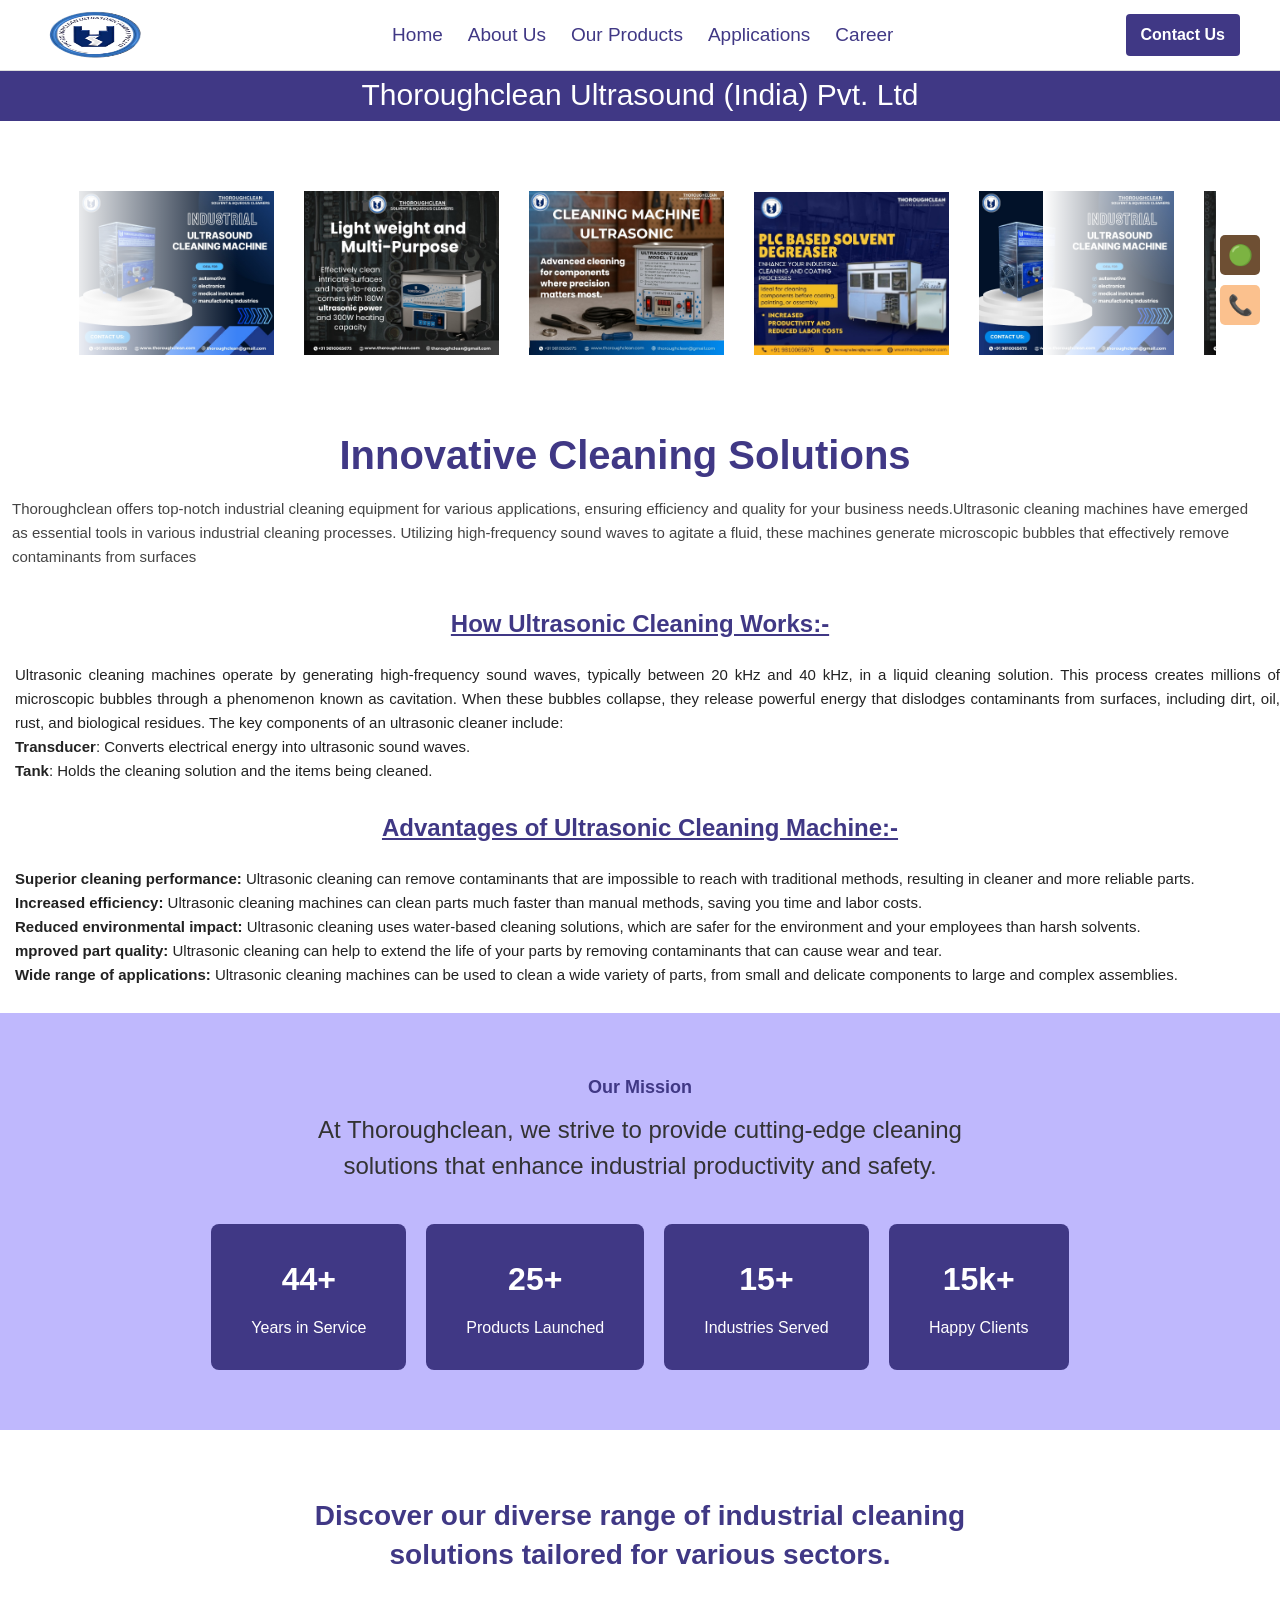
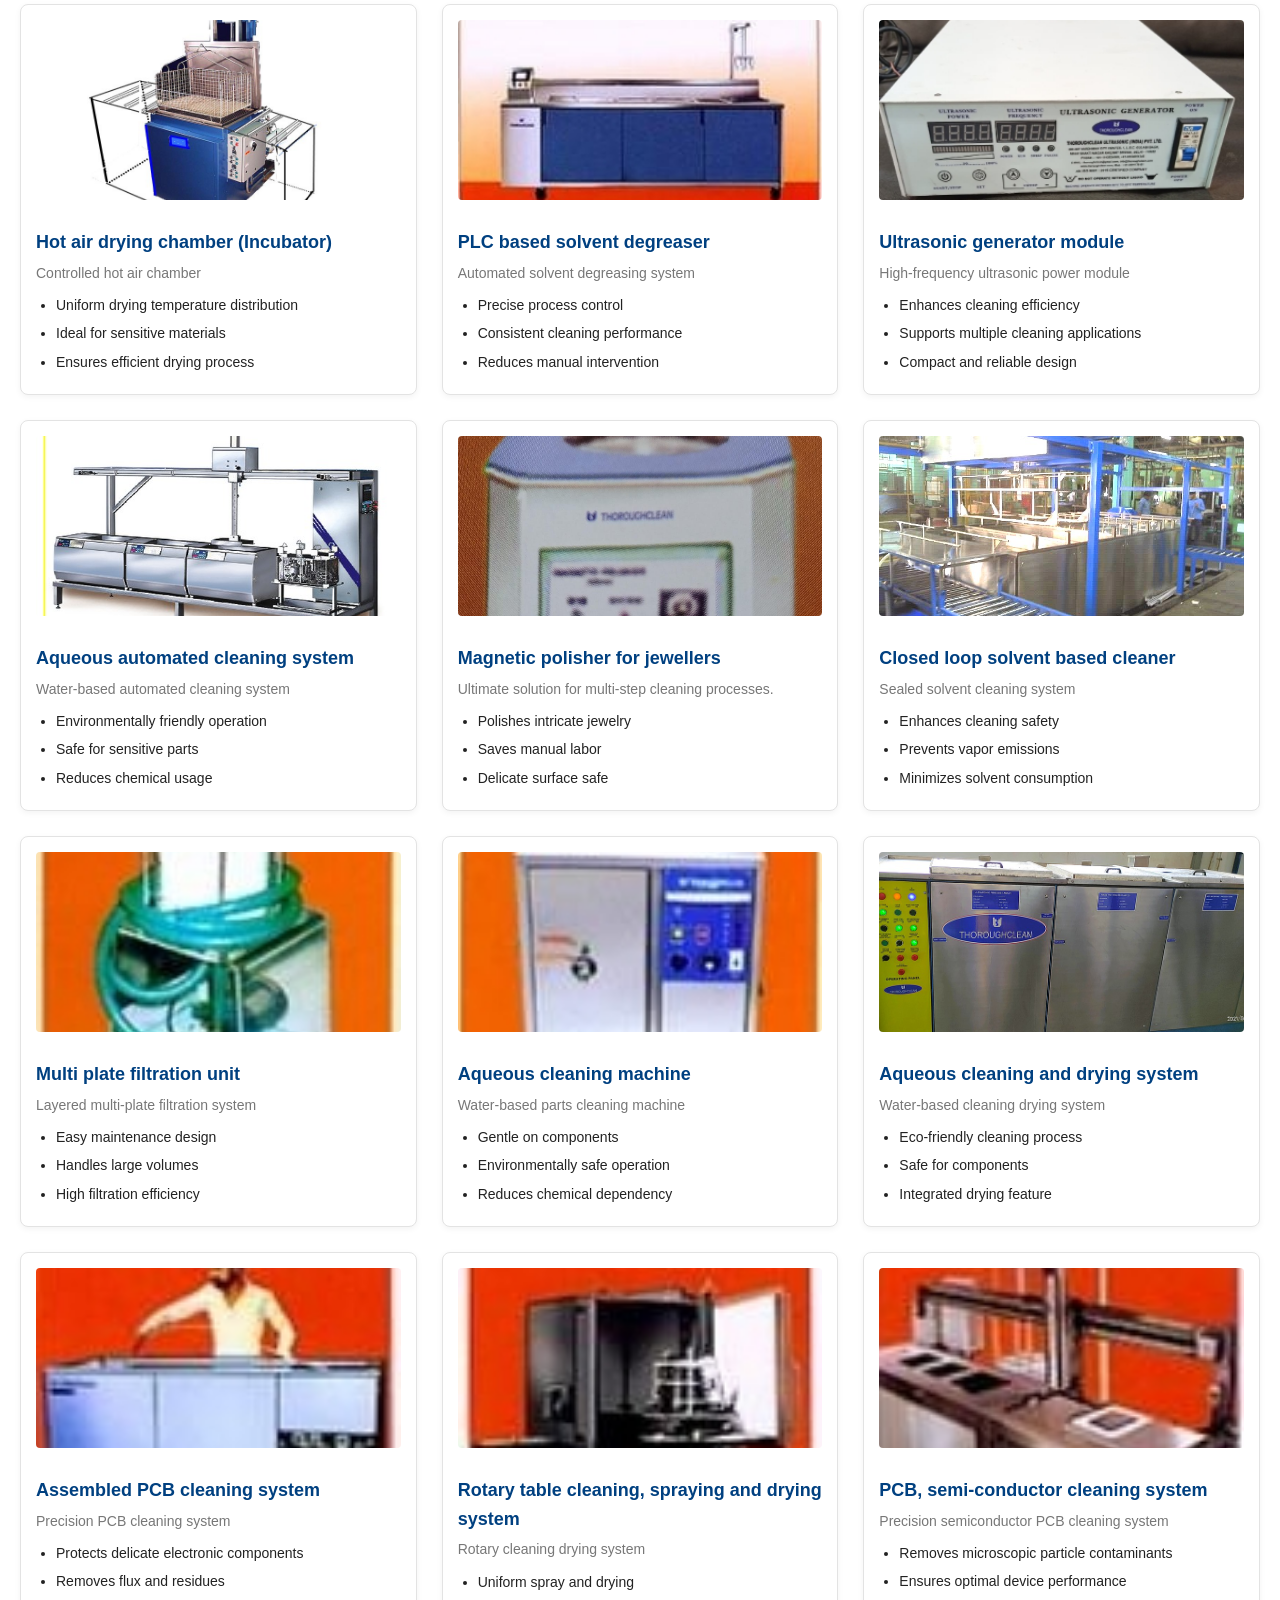
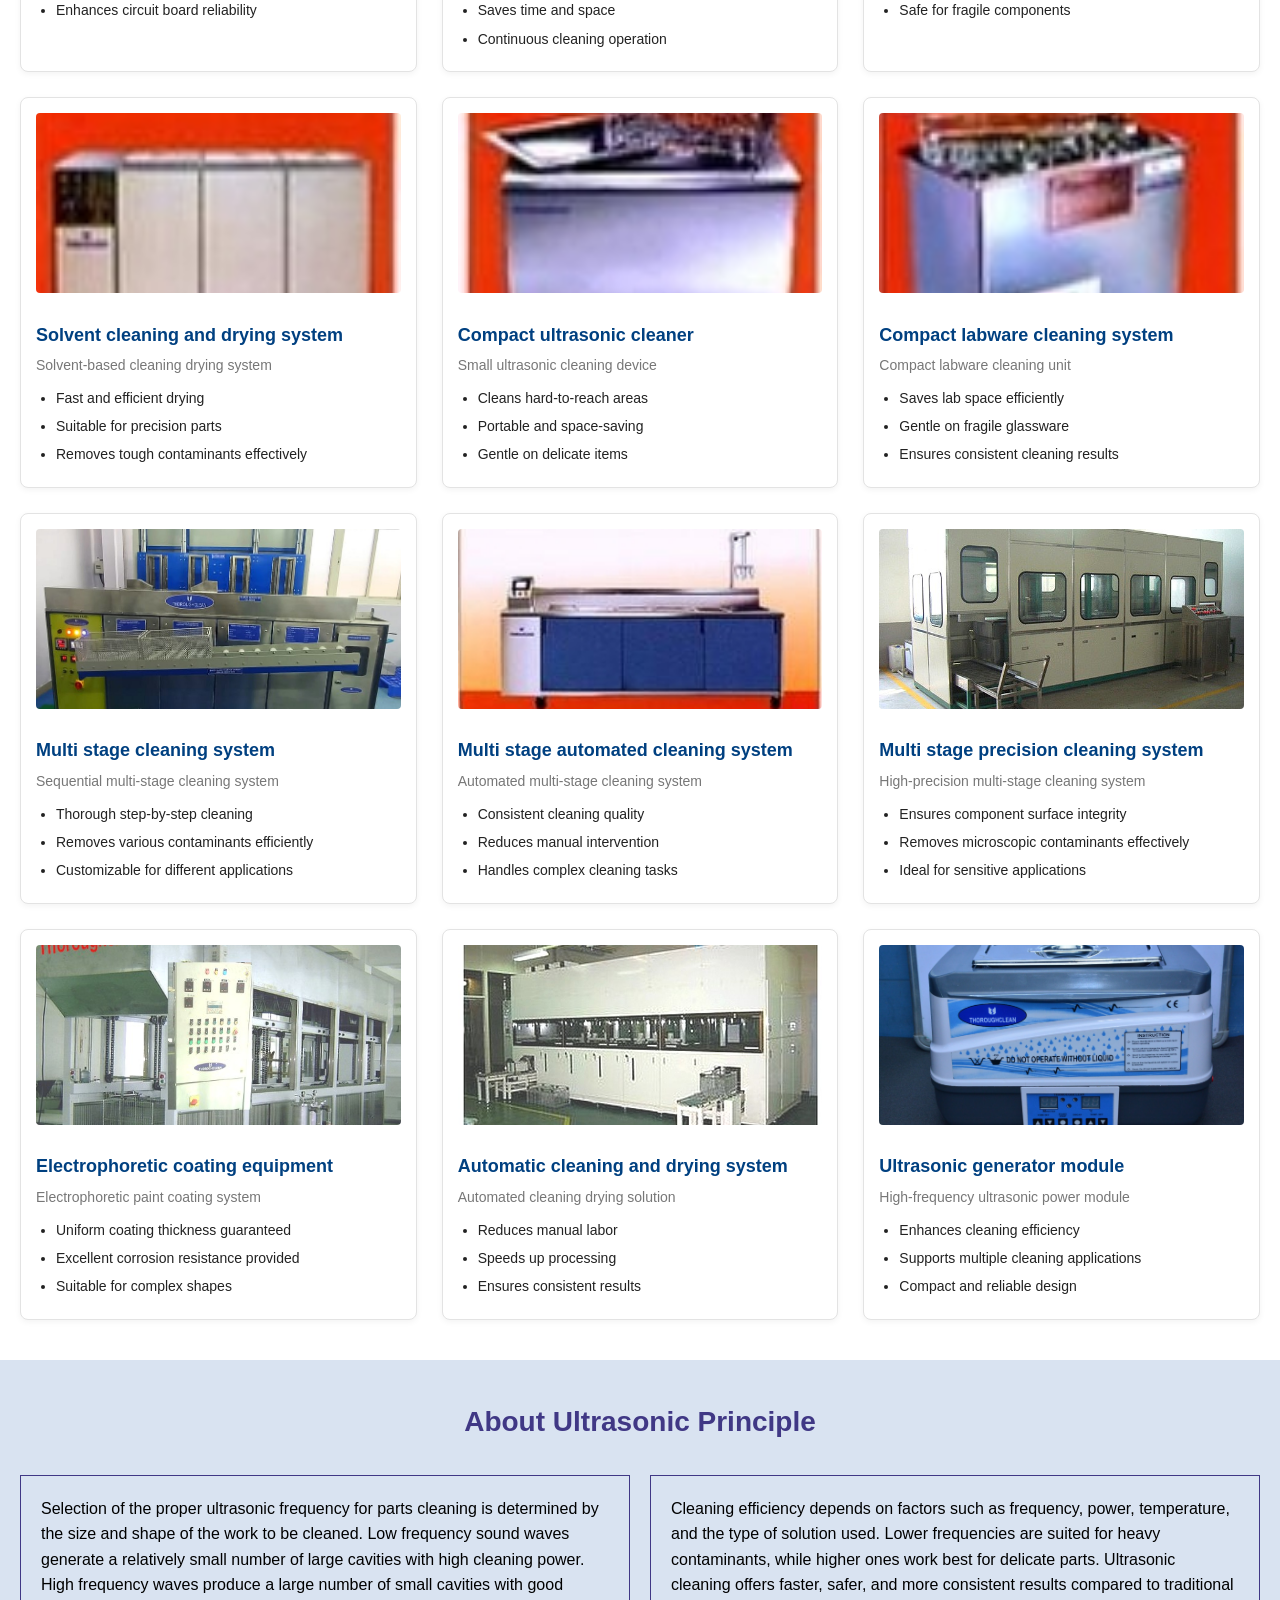
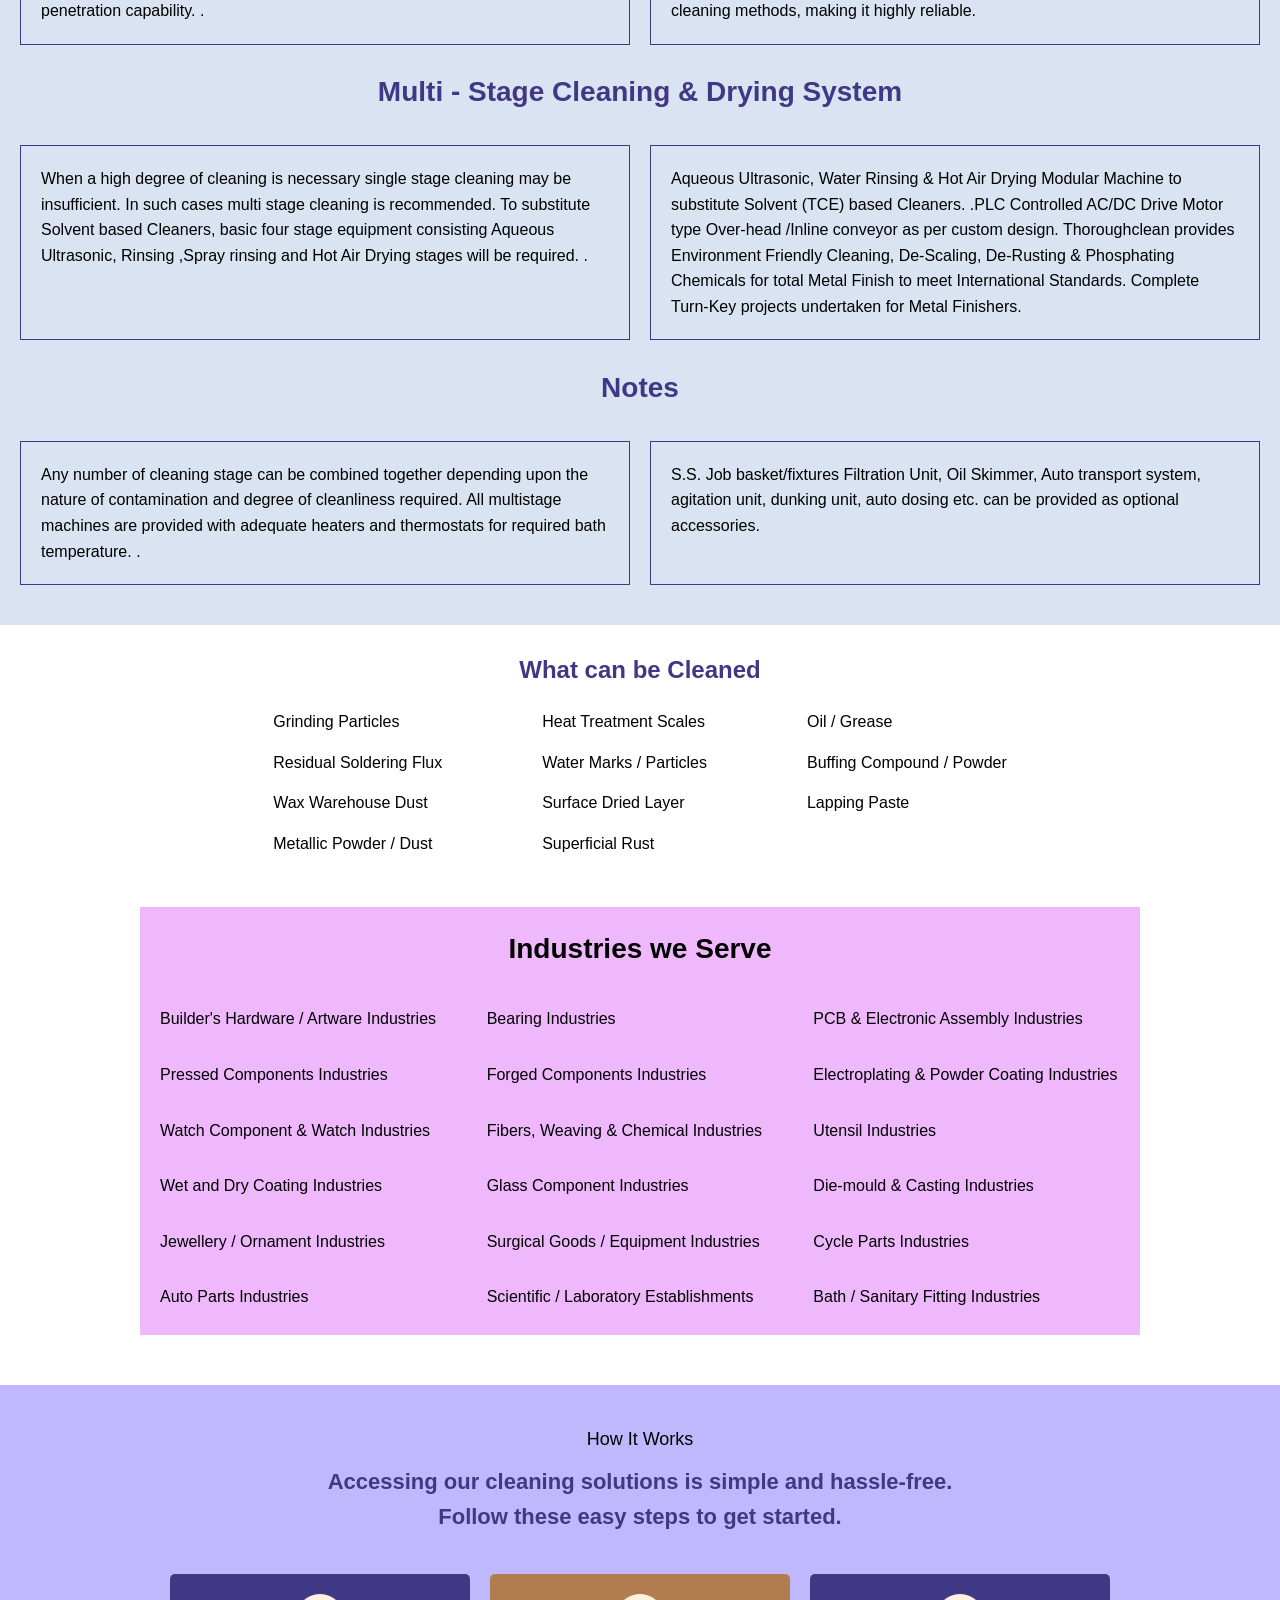
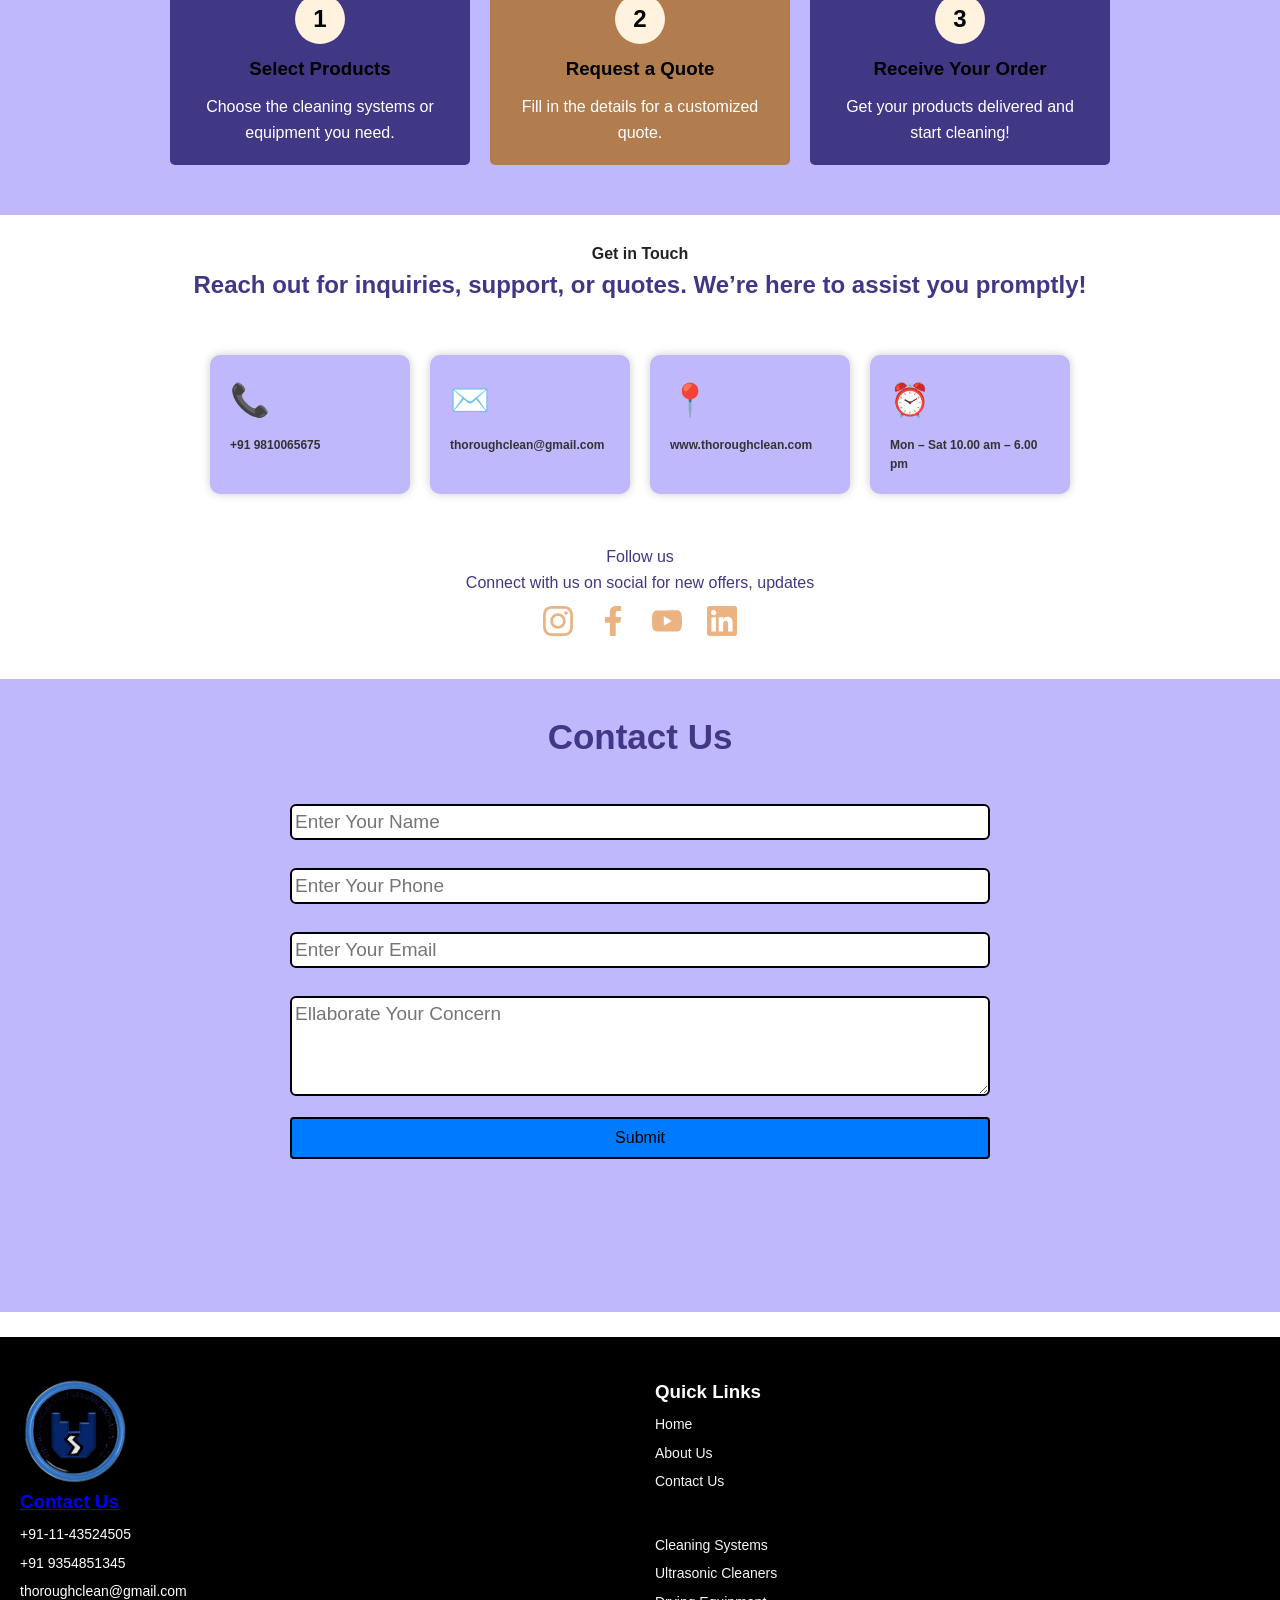
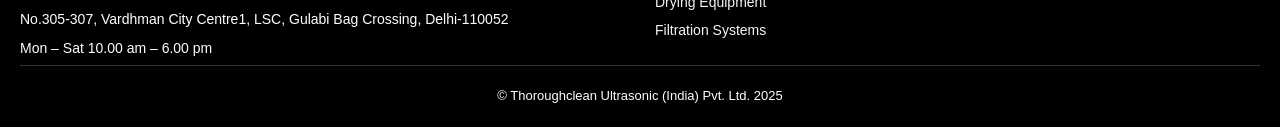
==== index.html @ 270944e0 "Add files via upload added new file" ====
<!DOCTYPE html>
<html lang="en">
<head>
  <meta charset="UTF-8">
  <meta name="viewport" content="width=device-width, initial-scale=1.0">
  <title>Thoroughclean Solutions</title>
  <link rel="stylesheet" href="style.css">

</head>
<body>


  <!-- Main Navigation -->
  <nav class="navbar">
    <div class="logo">
      <img src="iii.png"  alt="thoroughclean Logo"> <!-- Replace with actual logo path -->
   
    </div>
    
    
    
    <ul class="nav-links">
      <li><a href="#"><a href="home.html">Home</a></a></li>
      <li><a href="#"><a href="about.html">About Us</a></a></li>
      <li><a href="#"><a href="product.html">Our Products</a></a></li>
      
      <li><a href="#"><a href="application.html">Applications</a></a></li>
      <li><a href="#"><a href="Careerr.html">Career</a></a></li>
     
    </ul>

    <a href="contact.html" class="contact-btn">Contact Us</a>
    <div class="menu-toggle" id="menu-toggle">&#9776;</div>
  </nav>


   <div class="firstHalf">
            <p class="text-big"><font-color="white">Thoroughclean Ultrasound (India) Pvt. Ltd</font-color></p>
            </div>
            <br>
            <br>
  <section class="hero">
    
    <div class="slider">
      <div class="slide-track">
        <div class="slide">
          <img src="post.jpeg">
        </div>
        <div class="slide">
          <img src="po.jpeg">
        </div>
        <div class="slide">
          <img src="poi.jpeg">
        </div>
        <div class="slide">
          <img src="sa.jpeg">
        </div>
       
         <div class="slide">
          <img src="post.jpeg">
        </div>
        <div class="slide">
          <img src="po.jpeg">
        </div>
        <div class="slide">
          <img src="poi.jpeg">
        </div>
        <div class="slide">
          <img src="sa.jpeg">
        </div>
         <div class="slide">
          <img src="post.jpeg">
        </div>
        <div class="slide">
          <img src="po.jpeg">
        </div>
        <div class="slide">
          <img src="poi.jpeg">
        </div>
        <div class="slide">
          <img src="sa.jpeg">
        </div>
         <div class="slide">
          <img src="post.jpeg">
        </div>
        <div class="slide">
          <img src="po.jpeg">
        </div>
        <div class="slide">
          <img src="poi.jpeg">
        </div>
        <div class="slide">
          <img src="sa.jpeg">
        </div>
        <div class="slide">
          <img src="post.jpeg">
        </div>
        <div class="slide">
          <img src="po.jpeg">
        </div>
        <div class="slide">
          <img src="poi.jpeg">
        </div>
        <div class="slide">
          <img src="sa.jpeg">
        </div>
      </div>
       <div class="slide">
          <img src="post.jpeg">
        </div>
        <div class="slide">
          <img src="po.jpeg">
        </div>
        <div class="slide">
          <img src="poi.jpeg">
        </div>
        <div class="slide">
          <img src="sa.jpeg">
        </div>

      
    </div>  
  
  
   
  </section>
  
 <div class="hero-text">
      <h1>Innovative Cleaning Solutions</h1>
      <p>
        Thoroughclean offers top-notch industrial cleaning equipment for various
        applications, ensuring efficiency and quality for your business needs.Ultrasonic cleaning machines have emerged as essential tools in various industrial cleaning processes. Utilizing high-frequency sound waves to agitate a fluid, these machines generate microscopic bubbles that effectively remove contaminants from surfaces
      </p>
    </div>
    
  <section class="background firstSection">
        <div class="box-main">
           
             
             <div class ="thirdHalf">
              <br>
                <h2 class="as"><U>How Ultrasonic Cleaning Works:-</U></h2>
                
                <p>Ultrasonic cleaning machines operate by generating high-frequency sound waves, typically between 20 kHz and 40 kHz, in a liquid cleaning solution. This process creates millions of microscopic bubbles through a phenomenon known as cavitation. When these bubbles collapse, they release powerful energy that dislodges contaminants from surfaces, including dirt, oil, rust, and biological residues. The key components of an ultrasonic cleaner include:
                    <br>
                <B>Transducer</B>: Converts electrical energy into ultrasonic sound waves.
                <br>
                <B>Tank</B>: Holds the cleaning solution and the items being cleaned.</p>
                <br>
                <h2 class="as"><U>Advantages of Ultrasonic Cleaning Machine:-</U></h2>
                
                <p><B>Superior cleaning performance:</B> Ultrasonic cleaning can remove contaminants that are impossible to reach with traditional methods, resulting in cleaner and more reliable parts.
                   <br>
<B>Increased efficiency:</B> Ultrasonic cleaning machines can clean parts much faster than manual methods, saving you time and labor costs.
<br>
<B>Reduced environmental impact:</B> Ultrasonic cleaning uses water-based cleaning solutions, which are safer for the environment and your employees than harsh solvents.
<br>
<B>mproved part quality:</B> Ultrasonic cleaning can help to extend the life of your parts by removing contaminants that can cause wear and tear.
<br>
<B>Wide range of applications:</B> Ultrasonic cleaning machines can be used to clean a wide variety of parts, from small and delicate components to large and complex assemblies.</p>
<br>
             </div>
        </div>
        
        <section class="mission-section">
        <h3 class="mission-title">Our Mission</h3>
        <p class="mission-text">
            At Thoroughclean, we strive to provide cutting-edge cleaning solutions that enhance industrial productivity and safety.
        </p>
        <div class="stats-container">
            <div class="stat-box">
                <h2 class="ad">44+</h2>
                <p>Years in Service</p>
            </div>
            <div class="stat-box">
                <h2 class="ad">25+</h2>
                <p>Products Launched</p>
            </div>
            <div class="stat-box">
                <h2 class="ad">15+</h2>
                <p>Industries Served</p>
            </div>
            <div class="stat-box">
                <h2 class="ad">15k+</h2>
                <p>Happy Clients</p>
            </div>
        </div>
    </section>
    <br>
        <section class="offerings">
    
    <h2>Discover our diverse range of industrial cleaning<br>solutions tailored for various sectors.</h2>

    <div class="grid">
      <!-- Each card -->
      <div class="card">
        <img src="mn.jpeg" alt="Hot air drying chamber">
        <h3>Hot air drying chamber (Incubator)</h3>
        <p>Controlled hot air chamber</p>
        <ul>
          <li>Uniform drying temperature distribution</li>
          <li>Ideal for sensitive materials</li>
          <li>Ensures efficient drying process</li>
        </ul>
      </div>

      <!-- Repeat for each card (You can duplicate this card structure and just change content) -->

      <div class="card">
        <img src="plcc.jpeg" alt="PLC based solvent degreaser">
        <h3>PLC based solvent degreaser</h3>
        <p>Automated solvent degreasing system</p>
        <ul>
          <li>Precise process control</li>
          <li>Consistent cleaning performance</li>
          <li>Reduces manual intervention</li>
        </ul>
      </div>
      <div class="card">
        <img src="genn.jpeg" alt="Hot air drying chamber">
        <h3>Ultrasonic generator module</h3>
        <p>High-frequency ultrasonic power module</p>
        <ul>
          <li>Enhances cleaning efficiency</li>
          <li>Supports multiple cleaning applications</li>
          <li>Compact and reliable design</li>
        </ul>
      </div>
      <div class="card">
        <img src="s.jpeg" alt="Hot air drying chamber">
        <h3>Aqueous automated cleaning system</h3>
        <p>Water-based automated cleaning system</p>
        <ul>
          <li>Environmentally friendly operation</li>
          <li>Safe for sensitive parts</li>
          <li>Reduces chemical usage</li>
        </ul>
      </div>
      <div class="card">
        <img src="jew.jpeg" alt="Hot air drying chamber">
        <h3>Magnetic polisher for jewellers</h3>
        <p>Ultimate solution for multi-step cleaning processes.</p>
        <ul>
          <li>Polishes intricate jewelry</li>
          <li>Saves manual labor</li>
          <li>Delicate surface safe</li>
        </ul>
      </div>
      
      <div class="card">
        <img src="e.jpeg" alt="Hot air drying chamber">
        <h3>Closed loop solvent based cleaner</h3>
        <p>Sealed solvent cleaning system</p>
        <ul>
          <li>Enhances cleaning safety</li>
          <li>Prevents vapor emissions</li>
          <li>Minimizes solvent consumption</li>
        </ul>
      </div>
      <div class="card">
        <img src="multi.jpeg" alt="Hot air drying chamber">
        <h3>Multi plate filtration unit</h3>
        <p>Layered multi-plate filtration system</p>
        <ul>
          <li>Easy maintenance design</li>
          <li>Handles large volumes</li>
          <li>High filtration efficiency</li>
        </ul>
      </div>
      <div class="card">
        <img src="aqeous.jpeg" alt="Hot air drying chamber">
        <h3>Aqueous cleaning machine</h3>
        <p>Water-based parts cleaning machine</p>
        <ul>
          <li>Gentle on components</li>
          <li>Environmentally safe operation</li>
          <li>Reduces chemical dependency</li>
        </ul>
      </div>
      <div class="card">
        <img src="x.jpeg" alt="Hot air drying chamber">
        <h3>Aqueous cleaning and drying system</h3>
        <p>Water-based cleaning drying system</p>
        <ul>
          <li>Eco-friendly cleaning process</li>
          <li>Safe for components</li>
          <li>Integrated drying feature</li>
        </ul>
      </div>
      <div class="card">
        <img src="asse.jpeg" alt="Hot air drying chamber">
        <h3>Assembled PCB cleaning system</h3>
        <p>Precision PCB cleaning system</p>
        <ul>
          <li>Protects delicate electronic components</li>
          <li>Removes flux and residues</li>
          <li>Enhances circuit board reliability</li>
        </ul>
      </div>
      <div class="card">
        <img src="rotary.jpeg" alt="Hot air drying chamber">
        <h3>Rotary table cleaning, spraying and drying system</h3>
        <p>Rotary cleaning drying system</p>
        <ul>
          <li>Uniform spray and drying</li>
          <li>Saves time and space</li>
          <li>Continuous cleaning operation</li>
        </ul>
      </div>
      <div class="card">
        <img src="pcbb.jpeg" alt="Hot air drying chamber">
        <h3>PCB, semi-conductor cleaning system</h3>
        <p>Precision semiconductor PCB cleaning system</p>
        <ul>
          <li>Removes microscopic particle contaminants</li>
          <li>Ensures optimal device performance</li>
          <li>Safe for fragile components</li>
        </ul>
      </div>
      <div class="card">
        <img src="solvent.jpeg" alt="Hot air drying chamber">
        <h3>Solvent cleaning and drying system</h3>
        <p>Solvent-based cleaning drying system</p>
        <ul>
          <li>Fast and efficient drying</li>
          <li>Suitable for precision parts</li>
          <li>Removes tough contaminants effectively</li>
        </ul>
      </div>
       <div class="card">
        <img src="com.jpeg" alt="Hot air drying chamber">
        <h3>Compact ultrasonic cleaner</h3>
        <p>Small ultrasonic cleaning device</p>
        <ul>
          <li>Cleans hard-to-reach areas</li>
          <li>Portable and space-saving</li>
          <li>Gentle on delicate items</li>
        </ul>
      </div>
      <div class="card">
        <img src="lab.jpeg" alt="Hot air drying chamber">
        <h3>Compact labware cleaning system</h3>
        <p>Compact labware cleaning unit</p>
        <ul>
          <li>Saves lab space efficiently</li>
          <li>Gentle on fragile glassware</li>
          <li>Ensures consistent cleaning results</li>
        </ul>
      </div>
      <div class="card">
        <img src="mk.jpeg" alt="Hot air drying chamber">
        <h3>Multi stage cleaning system</h3>
        <p>Sequential multi-stage cleaning system</p>
        <ul>
          <li>Thorough step-by-step cleaning</li>
          <li>Removes various contaminants efficiently</li>
          <li>Customizable for different applications</li>
        </ul>
      </div>
      <div class="card">
        <img src="plcc.jpeg" alt="Hot air drying chamber">
        <h3>Multi stage automated cleaning system</h3>
        <p>Automated multi-stage cleaning system</p>
        <ul>
          <li>Consistent cleaning quality</li>
          <li>Reduces manual intervention</li>
          <li>Handles complex cleaning tasks</li>
        </ul>
      </div>
      <div class="card">
        <img src="1.jpeg" alt="Hot air drying chamber">
        <h3>Multi stage precision cleaning system</h3>
        <p>High-precision multi-stage cleaning system</p>
        <ul>
          <li>Ensures component surface integrity</li>
          <li>Removes microscopic contaminants effectively</li>
          <li>Ideal for sensitive applications</li>
        </ul>
      </div>
      <div class="card">
        <img src="2.jpeg" alt="Hot air drying chamber">
        <h3>Electrophoretic coating equipment</h3>
        <p>Electrophoretic paint coating system</p>
        <ul>
          <li>Uniform coating thickness guaranteed</li>
          <li>Excellent corrosion resistance provided</li>
          <li>Suitable for complex shapes</li>
        </ul>
      </div>
      <div class="card">
        <img src="3.jpeg" alt="Hot air drying chamber">
        <h3>Automatic cleaning and drying system</h3>
        <p>Automated cleaning drying solution</p>
        <ul>
          <li>Reduces manual labor</li>
          <li>Speeds up processing</li>
          <li>Ensures consistent results</li>
        </ul>
      </div>
      <div class="card">
        <img src="ert.jpeg" alt="Hot air drying chamber">
        <h3>Ultrasonic generator module</h3>
        <p>High-frequency ultrasonic power module</p>
        <ul>
          <li>Enhances cleaning efficiency</li>
          <li>Supports multiple cleaning applications</li>
          <li>Compact and reliable design</li>
        </ul>
      </div>

      <!-- Continue adding cards here for each item as shown in your image -->
      <!-- You can also use loops with frameworks like React, Vue, or use templating in Django or PHP -->

    </div>
  </section>
  
   <section class="content">
    <h1>About Ultrasonic Principle</h1>
    <div class="content-boxes">
      <div class="box">
        <p>Selection of the proper ultrasonic frequency for parts cleaning is determined by the size and shape of the work to be cleaned. Low frequency sound waves generate a relatively small number of large cavities with high cleaning power. High frequency waves produce a large number of small cavities with good penetration capability.
 
.</p>
      </div>
      <div class="box">
        <p>Cleaning efficiency depends on factors such as frequency, power, temperature, and the type of solution used. Lower frequencies are suited for heavy contaminants, while higher ones work best for delicate parts. Ultrasonic cleaning offers faster, safer, and more consistent results compared to traditional cleaning methods, making it highly reliable.</p>
      </div>
    </div>
    <br>
    
    <h1>Multi - Stage Cleaning & Drying System</h1>
    <div class="content-boxes">
      <div class="box">
        <p>When a high degree of cleaning is necessary single stage cleaning may be insufficient. In such cases multi stage cleaning is recommended. To substitute Solvent based Cleaners, basic four stage equipment consisting Aqueous Ultrasonic, Rinsing ,Spray rinsing and Hot Air Drying stages will be required.
.</p>
      </div>
      <div class="box">
        <p>Aqueous Ultrasonic, Water Rinsing & Hot Air Drying Modular Machine to substitute Solvent (TCE) based Cleaners. .PLC Controlled AC/DC Drive Motor type Over-head /Inline conveyor as per custom design. Thoroughclean provides Environment Friendly Cleaning, De-Scaling, De-Rusting & Phosphating Chemicals for total Metal Finish to meet International Standards. Complete Turn-Key projects undertaken for Metal Finishers.

</p>
      </div>
    </div>
    <br>
    
    <h1>Notes</h1>
    <div class="content-boxes">
      <div class="box">
        <p>Any number of cleaning stage can be combined together depending upon the nature of contamination and degree of cleanliness required. All multistage machines are provided with adequate heaters and thermostats for required bath temperature. 
.</p>
      </div>
      <div class="box">
        <p>S.S. Job basket/fixtures Filtration Unit, Oil Skimmer, Auto transport system, agitation unit, dunking unit, auto dosing etc. can be provided as optional accessories.
 


</p>
      </div>
    </div>
  </section>
  


 

 <div class="floating-buttons">
    <button class="whatsapp" onclick="openWhatsApp()">🟢</button>
    <button class="call" onclick="makeCall()">📞</button>
  </div>

  <br>  
  <h2>What can be Cleaned</h2>

  <div class="container">
    <div class="column">
      <span>Grinding Particles</span>
      <span>Residual Soldering Flux</span>
      <span>Wax Warehouse Dust</span>
      <span>Metallic Powder / Dust</span>
    </div>
    <div class="column">
      <span>Heat Treatment Scales</span>
      <span>Water Marks / Particles</span>
      <span>Surface Dried Layer</span>
      <span>Superficial Rust</span>
    </div>
    <div class="column">
      <span>Oil / Grease</span>
      <span>Buffing Compound / Powder</span>
      <span>Lapping Paste</span>
    </div>
  </div>
  
  <section class="industries-section">
    <h2 class="oo">Industries we Serve</h2>
    <div class="industry-list">
      <p>Builder's Hardware / Artware Industries</p>
      <p>Bearing Industries</p>
      <p>PCB & Electronic Assembly Industries</p>
      <p>Pressed Components Industries</p>
      <p>Forged Components Industries</p>
      <p>Electroplating & Powder Coating Industries</p>
      <p>Watch Component & Watch Industries</p>
      <p>Fibers, Weaving & Chemical Industries</p>
      <p>Utensil Industries</p>
      <p>Wet and Dry Coating Industries</p>
      <p>Glass Component Industries</p>
      <p>Die-mould & Casting Industries</p>
      <p>Jewellery / Ornament Industries</p>
      <p>Surgical Goods / Equipment Industries</p>
      <p>Cycle Parts Industries</p>
      <p>Auto Parts Industries</p>
      <p>Scientific / Laboratory Establishments</p>
      <p>Bath / Sanitary Fitting Industries</p>
    </div>
  </section>
  
  <section class="how-it-works">
    <div class="how-it-works-header">
      <h4>How It Works</h4>
      <h2>Accessing our cleaning solutions is simple and hassle-free. Follow these easy steps to get started.</h2>
    </div>
    <div class="steps-container">
      <div class="step">
        <div class="step-number">1</div>
        <h3>Select Products</h3>
        <p>Choose the cleaning systems or equipment you need.</p>
      </div>
      <div class="step">
        <div class="step-number">2</div>
        <h3>Request a Quote</h3>
        <p>Fill in the details for a customized quote.</p>
      </div>
      <div class="step">
        <div class="step-number">3</div>
        <h3>Receive Your Order</h3>
        <p>Get your products delivered and start cleaning!</p>
      </div>
    </div>
  </section>
<br>
  
  <section class="contact-section">
    <h4><align="center">Get in Touch</align></h4>
    <h2>Reach out for inquiries, support, or quotes. We’re here to assist you promptly!</h2>

    <div class="contact-cards">
      <div class="contact-card">
        <span>📞</span>
        <p>+91 9810065675</p>
      </div>
      <div class="contact-card">
        <span>✉️</span>
        <p><font-size="5">thoroughclean@gmail.com</font-size></p>
      </div>
      <div class="contact-card">
        <span>📍</span>
        <p><font-size="5">www.thoroughclean.com</font-size></p>
      </div>
      <div class="contact-card">
        <span>⏰</span>
        <p>Mon – Sat 10.00 am – 6.00 pm</p>
      </div>
    </div>

    

    <div class="social">
      <p>Follow us</p>
      <p>Connect with us on social for new offers, updates</p>
      <div class="social-icons">
        <a href="#instagram"><img src="instagram.svg" alt="Instagram"></a>
        <a href="#facebook"><a href="https://www.facebook.com/share/16foyRDP97/?mibextid=wwXIfr"><img src="facebook.svg" alt="Facebook"></a></a>
        <a href="#youtube"><a href="https://www.youtube.com/@ThoroughcleanUltrasonic"><img src="youtube.svg" alt="YouTube"></a></a>
        <a href="#linkedin"><a href="https://www.linkedin.com/company/thoroughclean-ultrasonic-india-pvt-ltd/"><img src="linked.svg" alt="LinkedIn"></a></a>
      </div>
    </div>

  </section>
  <br>
  
  <section>
    <form action="https://formsubmit.co/thoroughclean@gmail.com" method="POST">
        <div class="contact">
            <h1 class="text-center">Contact Us</h1>
            <div class="form">
                <input class="form-input" type="text" name="Name" id="Name" placeholder="Enter Your Name">
                <input class="form-input" type="text" name="phone" id="phone" placeholder="Enter Your Phone">
                <input class="form-input" type="email" name="email" id="email" placeholder="Enter Your Email">
                
                    <textarea class="form-input" name="text" id="text" cols="30" rows="10" placeholder="Ellaborate Your Concern"></textarea>
                <button class="btn btn-dark">Submit</button>
            </div>
            
        </div>
        </form>
        </section>
        <br>
        <footer class="footer r">
  <div class="footer-container">
    <div class="footer-left">
      <img src="iii.png" alt="Thoroughclean Logo" class="logooo" />
      <div class="contact-info">
        <h3><a href ="contact.html">Contact Us</a></h3>
        <p><i class="fas fa-phone"></i> +91-11-43524505</p>
        <p><i class="fas fa-mobile-alt"></i> +91 9354851345</p>
        <p><i class="fas fa-envelope"></i> thoroughclean@gmail.com</p>
        <p><i class="fas fa-map-marker-alt"></i> No.305-307, Vardhman City Centre1, LSC, Gulabi Bag Crossing, Delhi-110052</p>
        <p><i class="fas fa-clock"></i> Mon – Sat 10.00 am – 6.00 pm</p>
      </div>
      
    </div>

    <div class="footer-right">
      <div class="quick-links">
        <h3>Quick Links</h3>
        <ul>
          <li><a href="#">Home</a></li>
          <li><a href="#"><a href="about.html">About Us</a></a></li>
          <li><a href="#"><a href="contact.html">Contact Us</a></a></li>
        </ul>
      </div>
      <div class="quick-links">
        <h4>&nbsp;</h4>
        <ul>
          <li><a href="#">Cleaning Systems</a></li>
          <li><a href="#">Ultrasonic Cleaners</a></li>
          <li><a href="#">Drying Equipment</a></li>
          <li><a href="#">Filtration Systems</a></li>
        </ul>
      </div>
    </div>
  </div>
  <div class="footer-bottom">
    <p>© Thoroughclean Ultrasonic (India) Pvt. Ltd. 2025</p>
  </div>
</footer>



  <script src="script.js"></script>
</body>
</html>
---- style.css ----
* {
  margin: 0;
  padding: 0;
  box-sizing: border-box;
  scroll-behavior: smooth;
}

body {
  font-family: 'Arial', sans-serif;
  line-height: 1.6;
}

.navbar {
  position: fixed;
  top: 0;
  width: 100%;
  background-color: white;
  color: #403885;
  display: flex;
  justify-content: space-between;
  align-items: center;
  padding: 15px 30px;
  z-index: 1000;
}
.logo{
    width: 150px;
}
.navbar .logo {
  display: flex;
  align-items: center;
}

.navbar .logo img {
  width: 100px;
  margin-right: 10px;
}

.navbar nav ul {
  display: flex;
  list-style: none;
  gap: 20px;
}

.navbar nav a {
  color: #403885;
  font: Bell MT;
  text-decoration: none;
  font-weight: 500;
}

.contact-btn {
  background-color: #f5af88;
  color: #000;
  padding: 10px 20px;
  border: none;
  border-radius: 20px;
  cursor: pointer;
  font-weight: bold;
  transition: background 0.3s;
}

.contact-btn:hover {
  background-color: #e08e64;
}

.hero {
  justify-content: space-between;
  align-items: center;
  margin-top: 1px;
  background-color: white;
}

.hero-text {
  flex: 1;
  padding-right: 30px;
  
}

.hero-text h1 {
  font-size: 40px;
  margin-bottom: 10px;
  text-align: center;
  color: #403885;
}

.hero-text p {
  font-size: 15px;
  margin-bottom: 10px;
  color: #444;
  margin-left: 12px;
}

.hero-image img {
  display:inline;
  padding: 1pxpx;
  width: 1340px;
  height: 400px;
  border-radius: 10px;
  transition: 0.3s;
  position: absolute;
  

}
.mission-section {
    text-align: center;
    padding: 60px 20px;
    background-color: #bfb8fd;
}

.mission-title {
    color: #403885 ;
    font-size: 18px;
    margin-bottom: 10px;
}

.mission-text {
    font-size: 24px;
    max-width: 700px;
    margin: 0 auto 40px auto;
    line-height: 1.5;
    color: #333;
}

.stats-container {
    display: flex;
    justify-content: center;
    flex-wrap: wrap;
    gap: 20px;
}

.stat-box {
    background-color: #403885;
    padding: 30px 40px;
    border-radius: 8px;
    min-width: 180px;
}

.stat-box h2 {
    color: white;
    font-size: 32px;
    margin-bottom: 10px;
}

.stat-box p {
    font-size: 16px;
    color: white;
}
.offerings {
  padding: 40px 20px;
  max-width: 1300px;
  margin: auto;
  background-color:  white;
}

.offerings h4 {
  color: #d38b00;
  font-size: 16px;
  margin-bottom: 10px;
}

.offerings h2 {
  font-size: 28px;
  margin-bottom: 30px;
  line-height: 1.4;
}

.grid {
  display: grid;
  grid-template-columns: repeat(auto-fill, minmax(300px, 1fr));
  gap: 25px;
}

.card {
  background-color: #fff;
  border: 1px solid #e3e3e3;
  border-radius: 8px;
  padding: 15px;
  box-shadow: 0 2px 6px rgba(0,0,0,0.05);
  transition: transform 0.2s;
}

.card:hover {
  transform: translateY(-5px);
}

.card img {
  width: 100%;
  height: 180px;
  object-fit: cover;
  border-radius: 4px;
  margin-bottom: 10px;
}

.card h3 {
  font-size: 18px;
  margin: 10px 0 5px;
  color: #004080;
}

.card p {
  font-size: 14px;
  color: #777;
  margin-bottom: 10px;
}

.card ul {
  padding-left: 20px;
  font-size: 14px;
}

.card ul li {
  margin-bottom: 6px;
  list-style: disc;
}
body {
  margin: 0;
  font-family: Arial, sans-serif;
  background-color: #fff;
  color: #222;
}

/* Navbar */
.navbar {
  display: flex;
  align-items: center;
  justify-content: space-between;
  background-color: white;
  color: 403885;
  padding: 10px 20px;
  position: sticky;
}

.logo {
  display: flex;
  align-items: center;
}

.logo img {
  height: 60px;
  width: 50px;
  margin-right: 10px;
}

.nav-links {
  list-style: none;
  display: flex;
  gap:20px;
}

.nav-links a {
  text-decoration: none;
  color: #403885;
  font-weight: 500;
  font: Bell MT;
  font-size: 19px;
}

.contact-btn {
  background-color: #403885;
  border: none;
  border-radius: 25px;
  padding: 10px 20px;
  cursor: pointer;
  color: white;
  font-weight: bold;
}

  


/* Content Section */
.content {
  padding: 40px 20px;
  background-color:#d9e3f1;
}

.content h1 {
  font-size: 28px;
  margin-bottom: 30px;
}

.content-boxes {
  display: flex;
  flex-wrap: wrap;
  gap: 20px;
}
.content h1{
  text-align: center;
  color:#403885 ;
}
.content p{
  color:black;
}

.box {

  padding: 20px;
  border: 1px solid #403885 ;
  flex: 1;
  min-width: 300px;
}

/* Floating Buttons */
.floating-buttons {
  position: fixed;
  right: 20px;
  bottom: 20px;
  display: flex;
  flex-direction: column;
  gap: 10px;
}

.floating-buttons a {
  background-color: #f5c49b;
  color: #222;
  padding: 10px 14px;
  border-radius: 10px;
  text-decoration: none;
  font-size: 20px;
}
h2 {
      text-align: center;
      margin-bottom: 10px;
      color: #403885;
    }

    .container {
      background-color: white;
      display: flex;
      justify-content: center;
      gap: 100px;
      flex-wrap: wrap;
    }

    .column {
      display: flex;
      color:black;
      flex-direction: column;
      gap: 15px;
    }

    .column span {
      font-size: 16px;
    }

    /* Floating buttons */
    .floating-buttons {
      position: fixed;
      right: 20px;
      top: 50%;
      transform: translateY(-50%);
      display: flex;
      flex-direction: column;
      gap: 10px;
      z-index: 100;
    }

    .floating-buttons button {
      width: 40px;
      height: 40px;
      border: none;
      border-radius: 5px;
      cursor: pointer;
      font-size: 20px;
      display: flex;
      align-items: center;
      justify-content: center;
    }

    .whatsapp {
      background-color: #6e4f33; /* brown tone */
      color: white;
    }

    .call {
      background-color: #fbc18e; /* peach tone */
      color: black;
    }
    .industries-section {
      max-width: 1000px;
      margin: 50px auto;
      padding: 20px;
      text-align: center;
      background-color: #efb8fd;
    }
    .oo{
      color:black
    }

    .industries-section h2 {
      font-size: 28px;
      margin-bottom: 30px;
    }

    .industry-list {
      display: grid;
      grid-template-columns: repeat(auto-fit, minmax(250px, 1fr));
      gap: 20px;
      text-align: left;
    }

    .industry-list p {
      color:black;
      margin: 5px 0;
    }
    .how-it-works {
  padding: 40px 20px;
  text-align: center;
  background-color: #bfb8fd;
}

.how-it-works-header h4 {
  margin: 0;
  font-weight: 400;
  font-size: 18px;
  color:black;
}

.how-it-works-header h2 {


  margin: 10px auto 30px;
  max-width: 700px;
  font-size: 22px;
  font-weight: 600;
}

.steps-container {
  display: flex;
  justify-content: center;
  flex-wrap: wrap;
}

.step {
  flex: 1;
  min-width: 200px;
  max-width: 300px;
  background-color: #403885;
  padding: 20px;
  margin: 10px;
  border-radius: 5px;
  color: #000;
  transition: transform 0.3s ease;
}
.step p{
  color: white;
}

.step:nth-child(2) {
  background-color: #b17c4e;
}

.step:nth-child(3) {
  background-color:#403885 ;
}

.step:hover {
  transform: translateY(-5px);
}

.step-number {
  background-color: #fff3e0;
  color: #000;
  font-size: 24px;
  font-weight: bold;
  width: 50px;
  height: 50px;
  margin: 0 auto 10px;
  border-radius: 50%;
  display: flex;
  align-items: center;
  justify-content: center;
}

.step h3 {
  margin-bottom: 10px;
}
.reviews-section {
  padding: 60px 20px;
  text-align: center;
}

.reviews-section h2 {
  color: #d89b73;
  margin-bottom: 10px;
}

.subtitle {
  font-size: 1.2rem;
  margin-bottom: 40px;
  max-width: 800px;
  margin-left: auto;
  margin-right: auto;
}

.reviews-grid {
  display: grid;
  grid-template-columns: repeat(auto-fit, minmax(240px, 1fr));
  gap: 20px;
  padding: 0 20px;
}

.review-card {
  background-color: #f9f9f9;
  border-radius: 10px;
  padding: 20px;
  box-shadow: 0 4px 10px rgba(0,0,0,0.1);
  text-align: center;
}

.avatar {
  width: 60px;
  height: 60px;
  border-radius: 50%;
  object-fit: cover;
  margin-bottom: 10px;
}


.contact-cards {
  display: flex;
  flex-wrap: wrap;
  justify-content: center;
  margin: 40px 0;
}
.contact section{
  background-color:#bfb8fd ;
}
.contact-card {
  background:#bfb8fd;
  font-size: 12px;
  color: #333;
  width: 200px;
  margin: 10px;
  padding: 20px;
  border-radius: 10px;
  font-weight: bold;
  box-shadow: 0 0 10px rgba(0,0,0,0.2);
}

.contact-card span {
  font-size: 2rem;
  display: block;
  margin-bottom: 10px;
}
.social {
  text-align: center;
  margin-top: 30px;
  color:#403885;
}

.social-icons img {
  width: 30px;
  margin: 10px;
}
.contact{
    background-color:  #bfb8fd;
    height: 633px;
}
.text-center{
    text-align: center;
    padding-top: 30px;
    font-family: 'Ubuntu', sans-serif;
    font-size: 35px;
    text-decoration-color: none;
    color:#403885;


}
.form{
    max-width: 700px;
    margin: 25px auto;
}
.form-input{
    margin: 14px 0;
    padding: 5px 3px;
    width: 100%;
    font-size: 19px;
    border: 2px solid black;
    border-radius: 6px;
    font-family: 'Segoe UI', Tahoma, Geneva, Verdana, sans-serif;

}
.btn-dark{
    color: black;
    border: 2px solid black;
    border-radius: 4px;
}
.footer {
  background-color: black;
  color:white;
  padding: 40px 20px 20px;
}

.footer-container {
  display: flex;
  flex-wrap: wrap;
  justify-content: space-between;
  gap: 30px;
}

.footer-left,
.footer-right {
  flex: 1 1 300px;
}
.ii{
  color: white;
}

.logo {
  width: 120px;
 
}

.contact-info h3{
  color: rgb(250, 213, 4);
}
.quick-links h4 {
  margin-bottom: 10px;
  font-weight: bold;
}

.contact-info p,
.quick-links ul li {
  margin: 6px 0;
  font-size: 14px;
}

.quick-links ul {
  list-style: none;
  padding: 0;
}

.quick-links ul li a {
  text-decoration: none;
  color: whitesmoke;
  transition: color 0.3s ease;
}

.quick-links ul li a:hover {
  color:rgb(238, 9, 219);
}

.social-iconss a {
  color:#403885;
  margin-right: 1px;
  font-size: 10px;
  transition: color 0.3s;
 

}
.social-iconss tt{
  height: 11px;
  width: 48px;
}
.social-iconss a:hover {
  color: black;
}

.footer-bottom {
  text-align: center;
  padding-top: 20px;
  border-top: 1px solid #333;
  font-size: 13px;
  color:white;
}
.logooo{
    width: 110px;
    align-items: center;
    justify-content: center;
    text-align: center;
    border: black;
    border-radius: 5px;
    display: flex;
}

.firstHalf{
    background-color: #403885;
    padding: 10pxpx;
    width: 100%;
    height: 50px;
    justify-content: center;
    align-items: center;
    text-align: center;
    text-decoration-color: none;
    color:white;
    font-size: 30px;
    font-style: calc(Tahoma);
}
@media (max-width:768px){
  .firstHalf {
     font-size: 18px;
}
}
.Half{
    background-color: white;
    margin: 10pxpx;
    width: 1500px;
    height: 30px;

    text-decoration-color: none;
    color:#403885;
    font-size: 30px;
    text-align: center;
}
.secondHalf{
    padding: 40px;
    display: flex;
    justify-content: center;
    
    
}
.secRight{
    margin-bottom: 10pxpx;
    padding: 10pxpx;
    justify-content: flex-end;
    justify-items: flex-end;
    text-align: end;
}

.thirdHalf{
    padding:10pxpx;
    
    text-align: justify;
}
.thirdHalf p{
  font-size: 15px;
  margin-left: 15px;
}
.as{
  color:#403885
}
h4{
  align-items: center;
  justify-content: center;
  text-align: center;
}
.j{
  align-items: center;
  justify-content: center;
  text-align: center;
}
.about{
   align-items: center;
  justify-content: center;
  text-align: center;
  color: #403885;
}
.ico{
  display: flex;
    grid-template-columns: repeat(auto-fit, minmax(120px, 1fr));
    gap: 1.5em;
    margin: 2em 0;
    text-align: center;
    justify-content: space-evenly;
}
.ico img{
   width: 40px;
    height: 40px;
    margin-bottom: 0.5em;
}

.s{
  text-align: center;
  color: blue;
}
.top-bar {
  background-color: #fff;
  padding: 8px 40px;
  display: flex;
  justify-content: space-between;
  font-size: 14px;
  color: #333;
}

.left-contact i,
.right-icons i {
  margin-right: 8px;
  color: #f57c00;
}

.right-icons i {
  margin-left: 10px;
  color: #333;
  cursor: pointer;
}

.right-icons i:hover {
  color: #f57c00;
}

/* Navbar */
.main-navbar {
  background-color: #1a1a1a;
  display: flex;
  align-items: center;
  padding: 15px 40px;
}

.logo img {
  height: 45px;
  margin-right: 40px;
}

.nav-menu {
  list-style: none;
  display: flex;
  gap: 25px;
  flex-wrap: wrap;
}

.nav-menu li {
  position: relative;
}

.nav-menu li a {
  text-decoration: none;
  color: #fff;
  font-size: 14px;
  font-weight: 500;
  transition: color 0.3s ease;
  padding: 10px;
  display: inline-block;
}

.nav-menu li a:hover {
  color: #f57c00;
}

.nav-menu li a.highlight {
  color: #f57c00;
}

.flag-icon {
  width: 20px;
  height: 14px;
  margin-left: 5px;
  vertical-align: middle;
}

/* Dropdown Menu */
.dropdown-menu {
  display: none;
  position: absolute;
  top: 40px;
  left: 0;
  background-color: #333;
  min-width: 180px;
  border-radius: 4px;
  z-index: 1000;
}

.dropdown-menu li {
  display: block;
}

.dropdown-menu li a {
  padding: 10px 15px;
  display: block;
  color: white;
}

.dropdown-menu li a:hover {
  background-color: #444;
}

/* Active dropdown */
.nav-menu li.show .dropdown-menu {
  display: block;
}
.navbar {
  display: flex;
  align-items: center;
  justify-content: space-between;
  padding: 10px 40px;
  background-color: white;
  border-bottom: 1px solid #ddd;
}

.logo {
  display: flex;
  flex-direction: column;
  align-items: flex-start;
  border: 1px;
  border-radius: 5px;
  border-color: #403885;
}

.logo img {
  height: 50px;
  width: 30px;
}

.subtitle {
  font-size: 10px;
  font-weight: bold;
  margin: 0;
  color:  #403885;
}

.nav-links {
  list-style: none;
  display: flex;
  gap: 25px;
  margin: 0;
  padding: 0;
}

.nav-links li a {
  text-decoration: none;
  color: #403885;
  font-weight: 500;
  transition: color 0.3s ease;
}

.nav-links li a:hover {
   background-color: #efb8fd;
}

.contact-btn {
  background-color: #403885;
  color: white;
  padding: 8px 15px;
  text-decoration: none;
  border-radius: 4px;
  font-weight: bold;
  transition: background-color 0.3s ease;
}

.contact-btn:hover {
  background-color: rgb(238, 9, 219);
}
.nav-menuu{
  color: black;
 font-size: 30px;
  cursor: pointer;
  display: none;
}
 .menu-toggle {
   display: none;
   color: #2e2e8f;
 }
@media (max-width: 768px) {
  .nav-links {
    flex-direction: column;
    position: absolute;
    top: 60px;
    right: 0;
    background-color: #fff;
    width: 200px;
    padding: 10px 0;
    display: none;
    box-shadow: 0 4px 8px rgba(0, 0, 0, 0.1);
  }

  .nav-links.active {
    display: flex;
  }

  .menu-toggle {
    display: block;
    color: #2e2e8f;
  }
}
.slider{
  height: 250px;
  margin: auto;
  position: relative;
  width: 90%;
  display: grid;
  place-items: center;
  overflow: hidden;

}
.slide-track{
  display: flex;
  width: calc(250px * 18);
  animation: scroll 40s linear infinite;
}
.slide-track:hover{
  animation-play-state: paused;
}
@keyframes scroll {
  0%{
    transform: translateX(0);
  }
  100%{
    transform: translateX(calc(-250px * 9));
  }
}
.slide{
  height: 200px;
  width: 250px;
  display: flex;
  align-items: center;
  padding: 15px;
  perspective: 100px;
}
img{
  width: 100%;
  transition: transform 1s;

}
img:hover{
  transform: translateZ(20px);
}
.slider::before,
.slider::after{
  background: linear-gradient(to right, rgba(255,255,255,1) 0%,
  rgba(255,255,255,0)100%);
  content: '';
  height: 100%;
  position: absolute;
  width: 15%;
  z-index: 2;

}
.slider::before{
  left: 0;
  top: 0;
}
.slider::after{
  right: 0;
  top: 0;
  transform: rotateZ('180deg');
}
.pp{
  font-size: 15px;
  margin-left: 12px;
}
.ccc{
  font-size: 15px;
  margin-left: 12px;
  
}
.ooo {
  background-color: #003366;
  color: white;
  font-size: 25px;
  padding: 3px;
  text-align: center;
}

.team-containerr {
  display: flex;
  justify-content: center;
  flex-wrap: wrap;
  gap: 20px;
  padding: 40px 20px;
}

.ccard {
  background-color: white;
  border-radius: 8px;
  box-shadow: 0 4px 8px rgba(0,0,0,0.1);
  width: 300px;
  text-align: center;
  padding: 20px;
}

.ccard img {
  width: 100%;
  height: auto;
  border-radius: 8px;
}

.ccard h2 {
  margin-top: 15px;
  font-size: 22px;
}

.ccard .title {
  font-size: 18px;
  color: #555;
  margin: 10px 0;
}
.main-wrapper {
      max-width: 960px;
      margin: 20px auto;
      padding: 20px;
      background-color: #ffffff;
      box-shadow: 0 0 10px rgba(0,0,0,0.05);
    }

    .primary-title, .secondary-title {
      color: #003366;
      text-align: center;
    }

    .emphasis-text {
      color: green;
      font-weight: bold;
    }

    .illustration-img {
      display: block;
      margin: 20px auto;
      max-width: 100%;
    }
    .important-note {
      font-style: italic;
      color: #444;
      background-color: #fdfdfd;
      border-left: 4px solid #007BFF;
      padding: 10px;
      margin-top: 20px;
    }

    ul.cleaning-benefits {
      padding-left: 20px;
      margin: 10px 0;
    }

    ul.cleaning-benefits li {
      margin-bottom: 5px;
    }
     .contact-container {
      background: white;
      margin: auto;
      padding: 30px;
      border-radius: 10px;
      box-shadow: 0 0 15px rgba(0, 0, 0, 0.1);
      width: 400px;
    }

    h2 {
      text-align: center;
      margin-bottom: 20px;
    }

    input, textarea {
      width: 100%;
      padding: 10px;
      margin-bottom: 15px;
      border: 1px solid #ccc;
      border-radius: 5px;
      font-size: 14px;
    }

    textarea {
      resize: vertical;
      height: 100px;
    }

    .captcha-box {
      display: flex;
      align-items: center;
      margin-bottom: 10px;
    }

    .captcha-text {
      background: #f0f0f0;
      font-weight: bold;
      font-size: 20px;
      padding: 10px 20px;
      border: 1px solid #ccc;
      letter-spacing: 3px;
      margin-right: 10px;
    }

    button {
      width: 100%;
      padding: 10px;
      background: #007bff;
      color: white;
      border: none;
      border-radius: 5px;
      cursor: pointer;
      font-size: 16px;
    }

    button:hover {
      background: #0056b3;
    }

    .message {
      text-align: center;
      margin-top: 10px;
      font-weight: bold;
    }
    .imh{
      height: 200px;
      width: 1300px;
    }
    .custom-image {
            width: 1343px;
            height: 300px;
            background-image: url('tyr.jpeg');
            background-size: cover;
            background-position: center;
            background-repeat: no-repeat;
    }
    @media(max-width:768){
      .custom-image {
          width: 700px;
          height: 200px;
          background-image: url('tyr.jpeg');
          background-size: cover;
          background-position: center;
          background-repeat: no-repeat;
        }
    }
    .map-section {
      display: flex;
      justify-content: space-between;
      align-items: center;
      padding: 60px;
      max-width: 1200px;
      margin: auto;
      background-color: #cce4fc;
    }

    .info-box {
      flex: 1;
      padding-right: 40px;
    }

    .info-box h1 {
      font-size: 32px;
      margin-bottom: 20px;
    }

    .info-box p {
      font-size: 16px;
      line-height: 1.6;
    }

    .india-map-wrapper {
      flex: 1;
      position: relative;
    }

    .india-map-wrapper img {
      width: 100%;
      height: 250px;
      border-radius: 5px;
    }

    .map-location {
      position: absolute;
      width: 200px;
      color: white;
    }

    .map-location::before {
      content: '';
      width: 14px;
      height: 14px;
      background: orange;
      border-radius: 50%;
      position: absolute;
      left: -8px;
      top: 6px;
      box-shadow: 0 0 5px rgba(0, 0, 0, 0.3);
    }

    .location-line {
      border-left: 2px dotted orange;
      height: 60px;
      margin-left: 5px;
      margin-bottom: 8px;
    }

    .location-delhi {
      top: 20%;
      left: 45%;
    }

    .location-mumbai {
      top: 43%;
      left: 41%;
    }
     .custom-imagee {
            width: 1344px;
            height: 340px;
            background-image: url('vvvv.jpeg');
            background-size: cover;
            background-position: center;
            background-repeat: no-repeat;
    }
    .career-section {
      padding: 15px 9px;
      max-width: 1200px;
      margin: auto;
      text-align: center;
    }

    .career-section h1 {
      font-size: 40px;
      margin-bottom: 10px;
      color:  #403885;
    }

    .career-section p {
      font-size: 18px;
      color: #555;
      margin-bottom: 40px;
    }

    .job-card {
      background: #fff;
      box-shadow: 0 8px 20px rgba(0, 0, 0, 0.08);
      border-radius: 10px;
      margin-bottom: 20px;
      text-align: left;
      transition: 0.3s;
      cursor: pointer;
      overflow: hidden;
    }

    .job-header {
      padding: 20px;
      display: flex;
      justify-content: space-between;
      align-items: center;
    }

    .job-header h3 {
      margin: 0;
      font-size: 22px;
    }

    .toggle-btn {
      font-size: 24px;
      color: #007bff;
      transition: transform 0.3s;
    }

    .job-description {
      padding: 0 20px;
      max-height: 0;
      overflow: hidden;
      transition: max-height 0.5s ease;
      font-size: 16px;
      color: #444;
    }

    .job-card.active .job-description {
      padding: 20px;
      max-height: 600px;
    }

    .job-card.active .toggle-btn {
      transform: rotate(45deg);
    }

    .apply-btn {
      margin-top: 40px;
      padding: 14px 28px;
      font-size: 16px;
      background: linear-gradient(135deg, #007bff, #00c6ff);
      color: #fff;
      border: none;
      border-radius: 50px;
      cursor: pointer;
      box-shadow: 0 4px 15px rgba(0, 123, 255, 0.3);
      transition: background 0.3s;
    }

    .apply-btn:hover {
      background: linear-gradient(135deg, #0056b3, #0099cc);
    }

    @media (max-width: 768px) {
      .career-section h1 {
        font-size: 32px;
      }

      .job-header h3 {
        font-size: 18px;
      }

      .job-description {
        font-size: 15px;
      }
    }
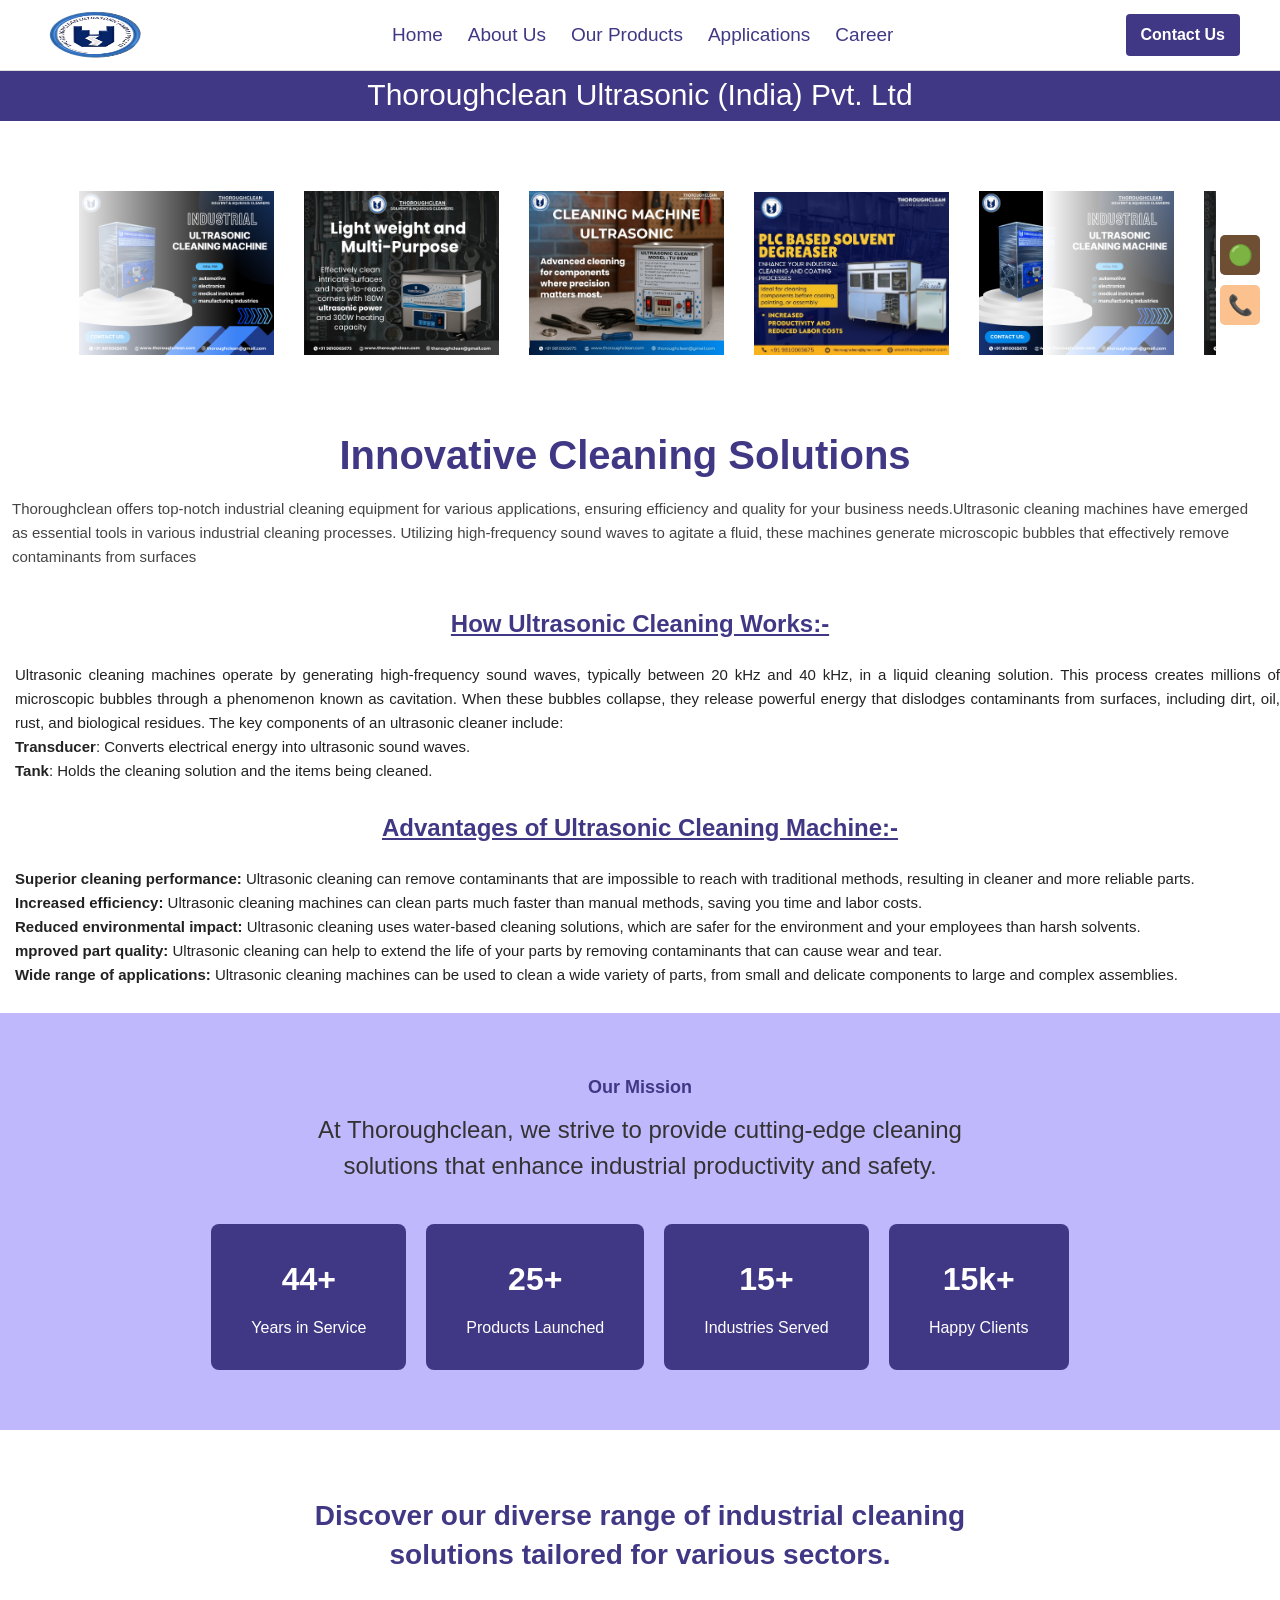
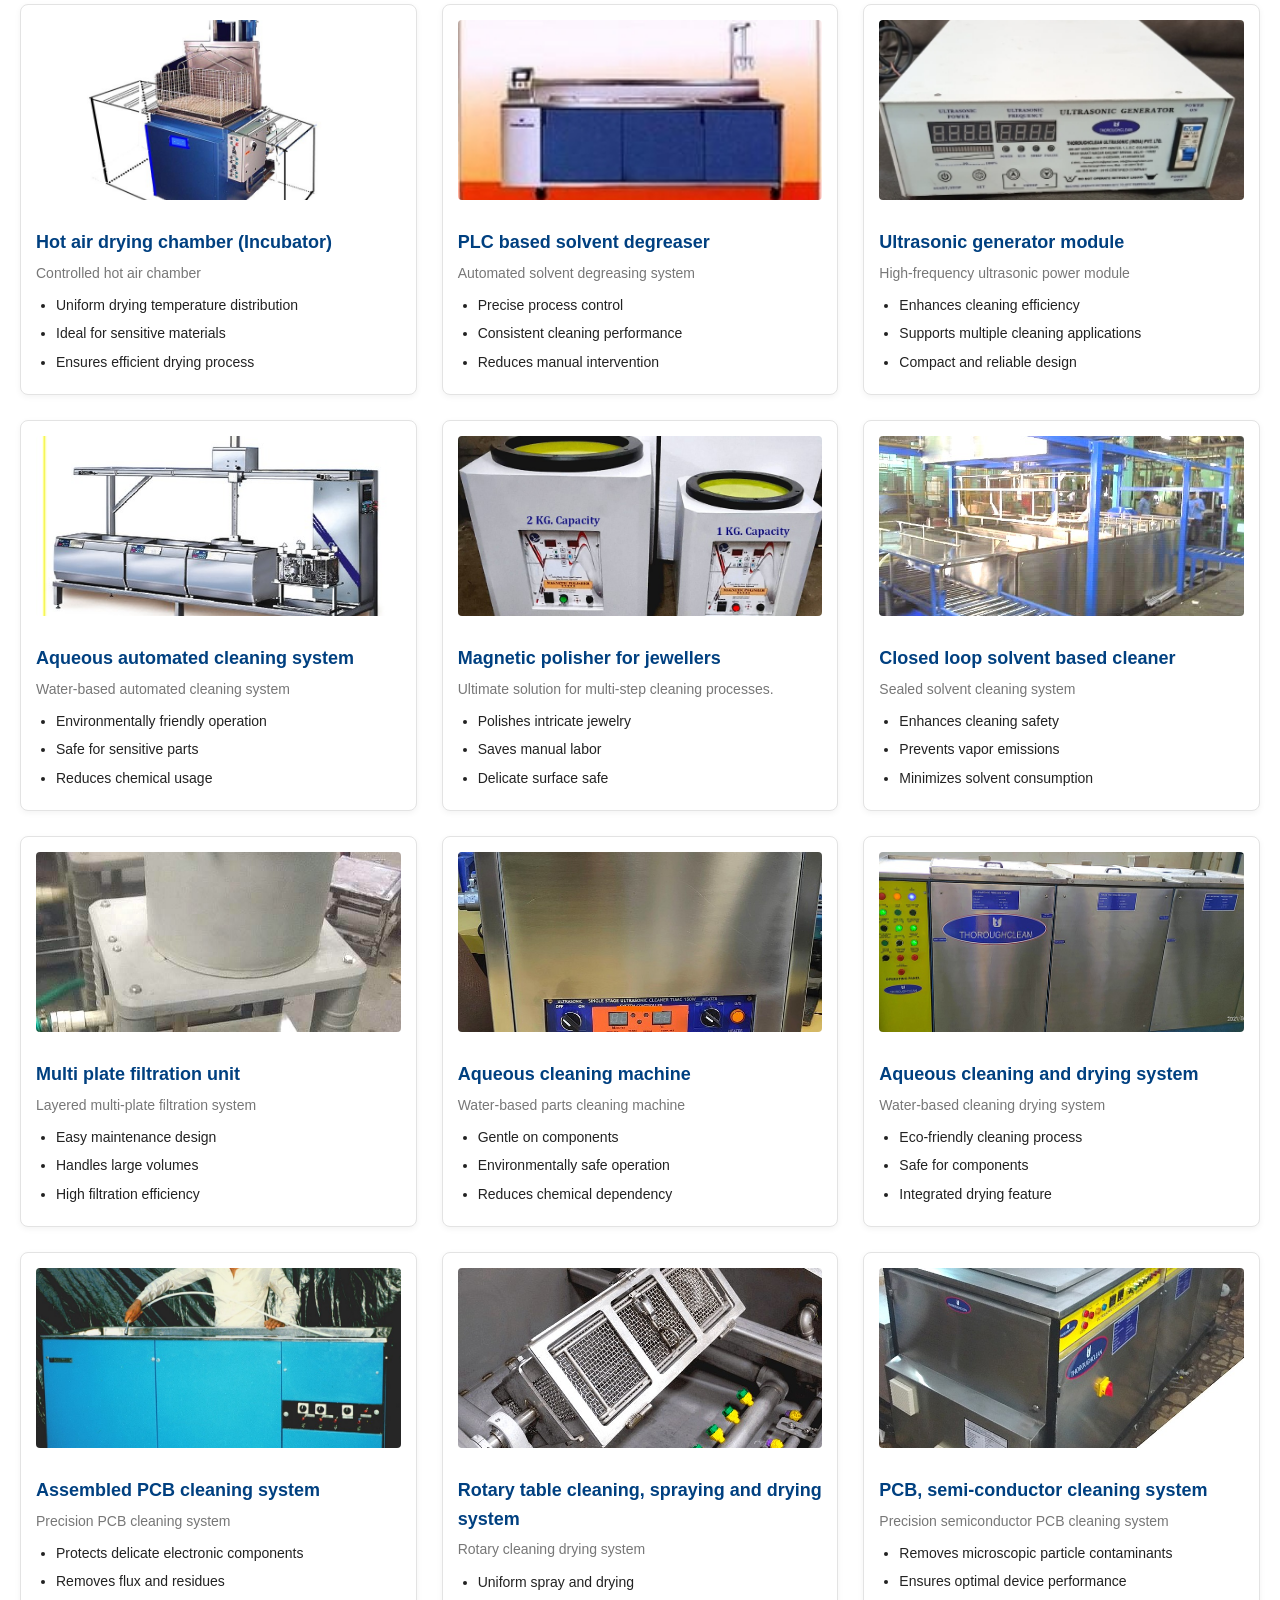
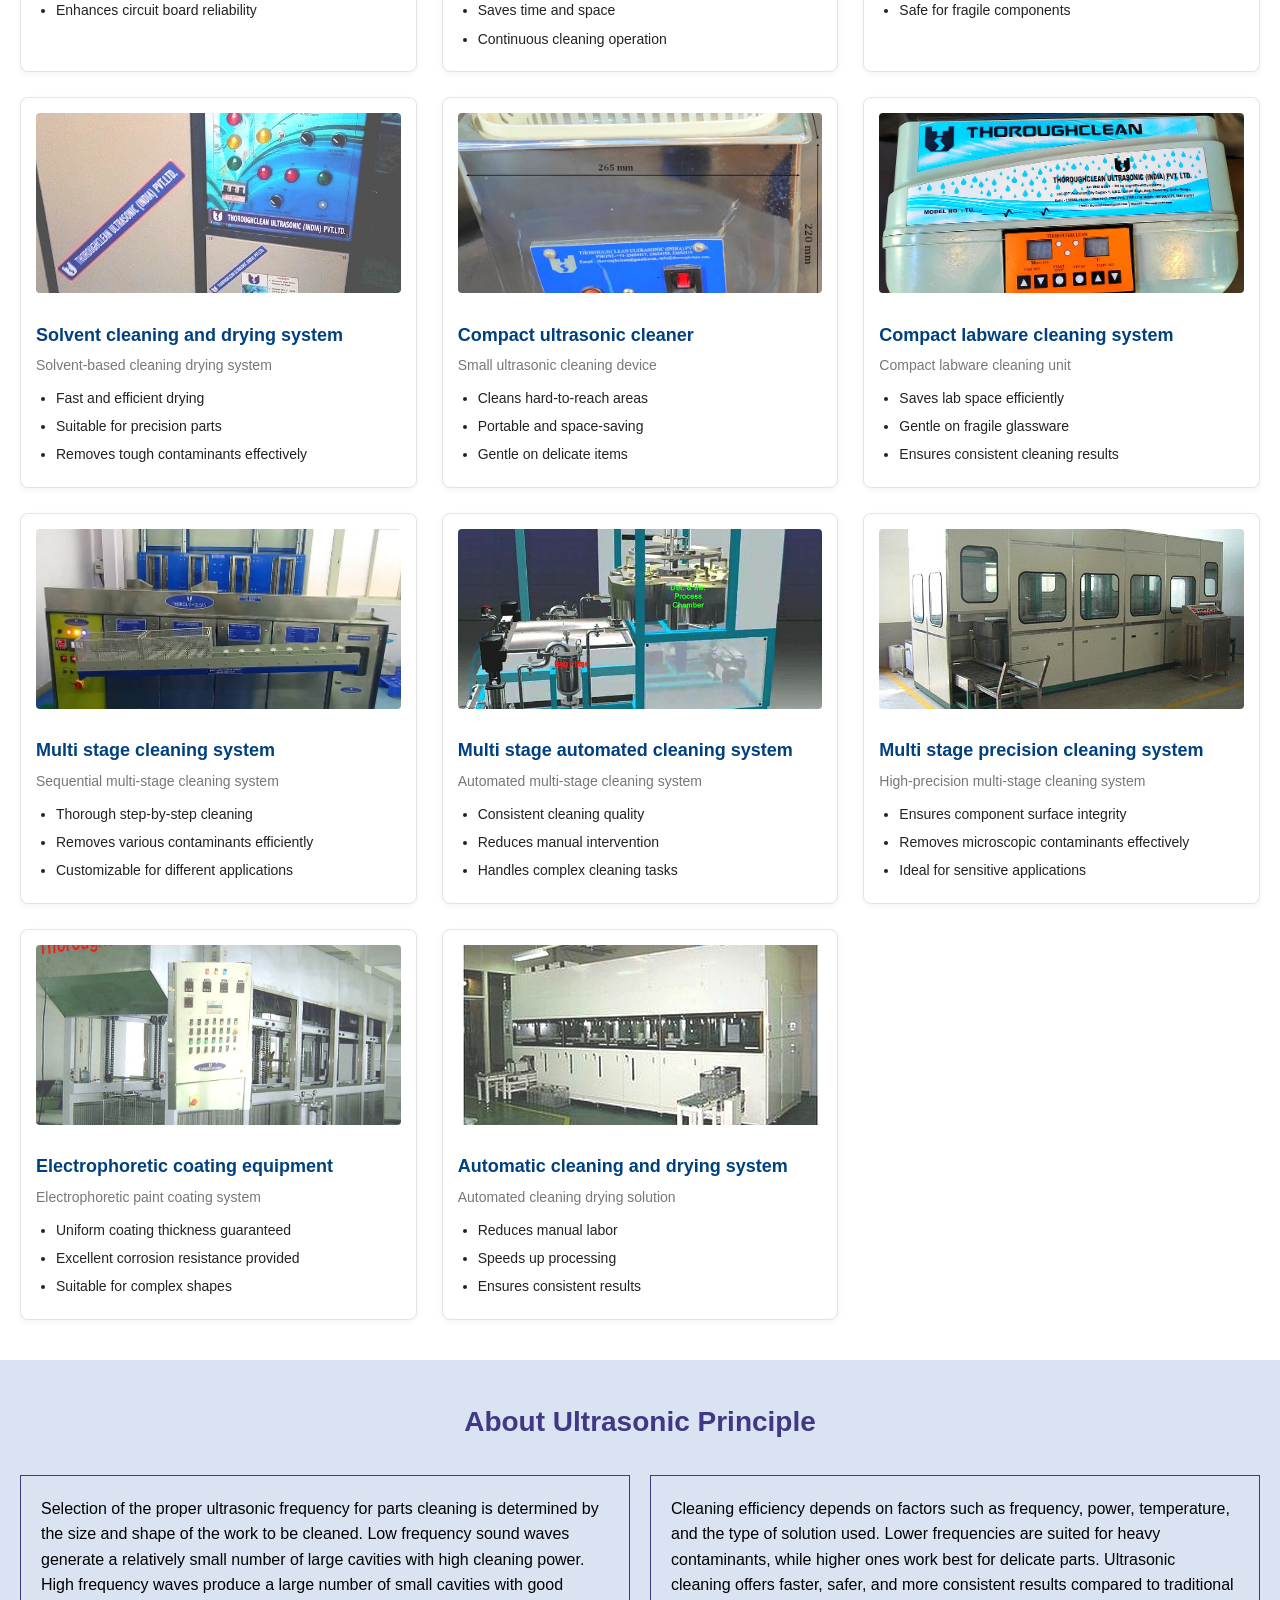
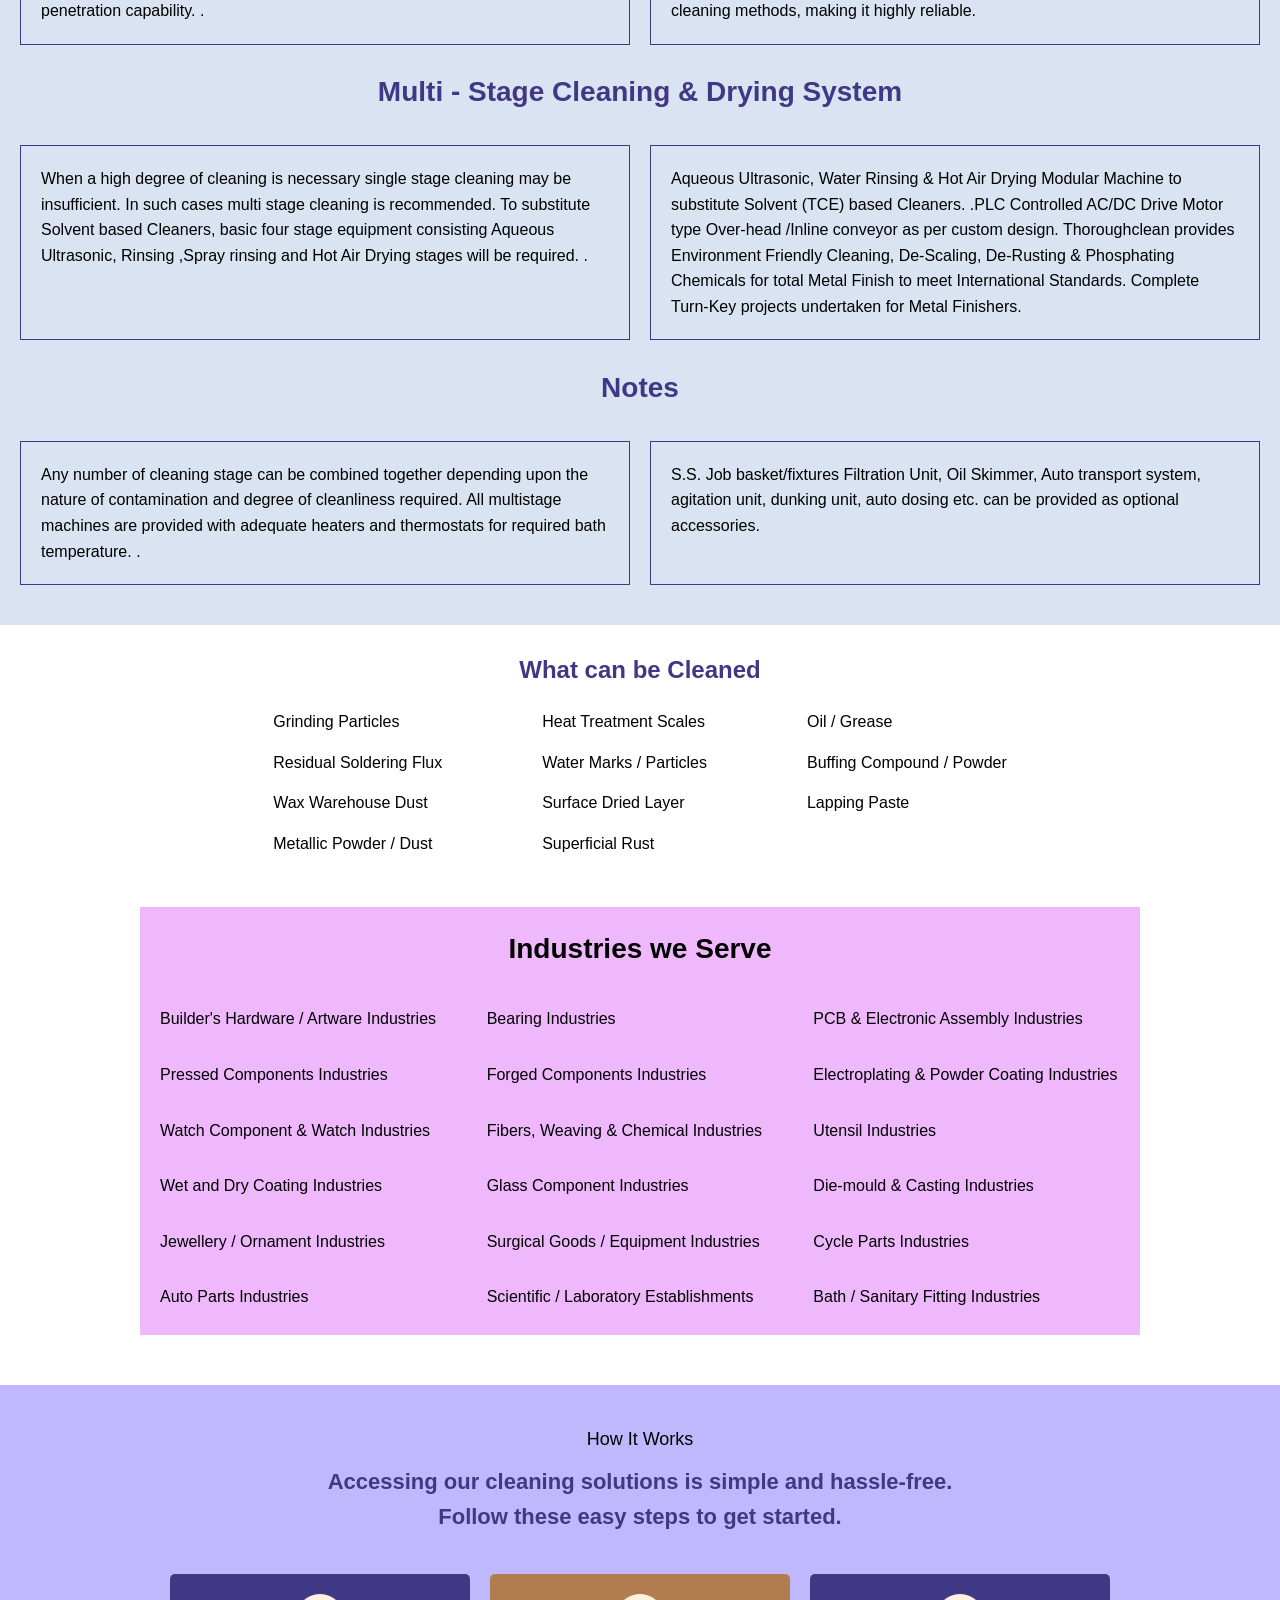
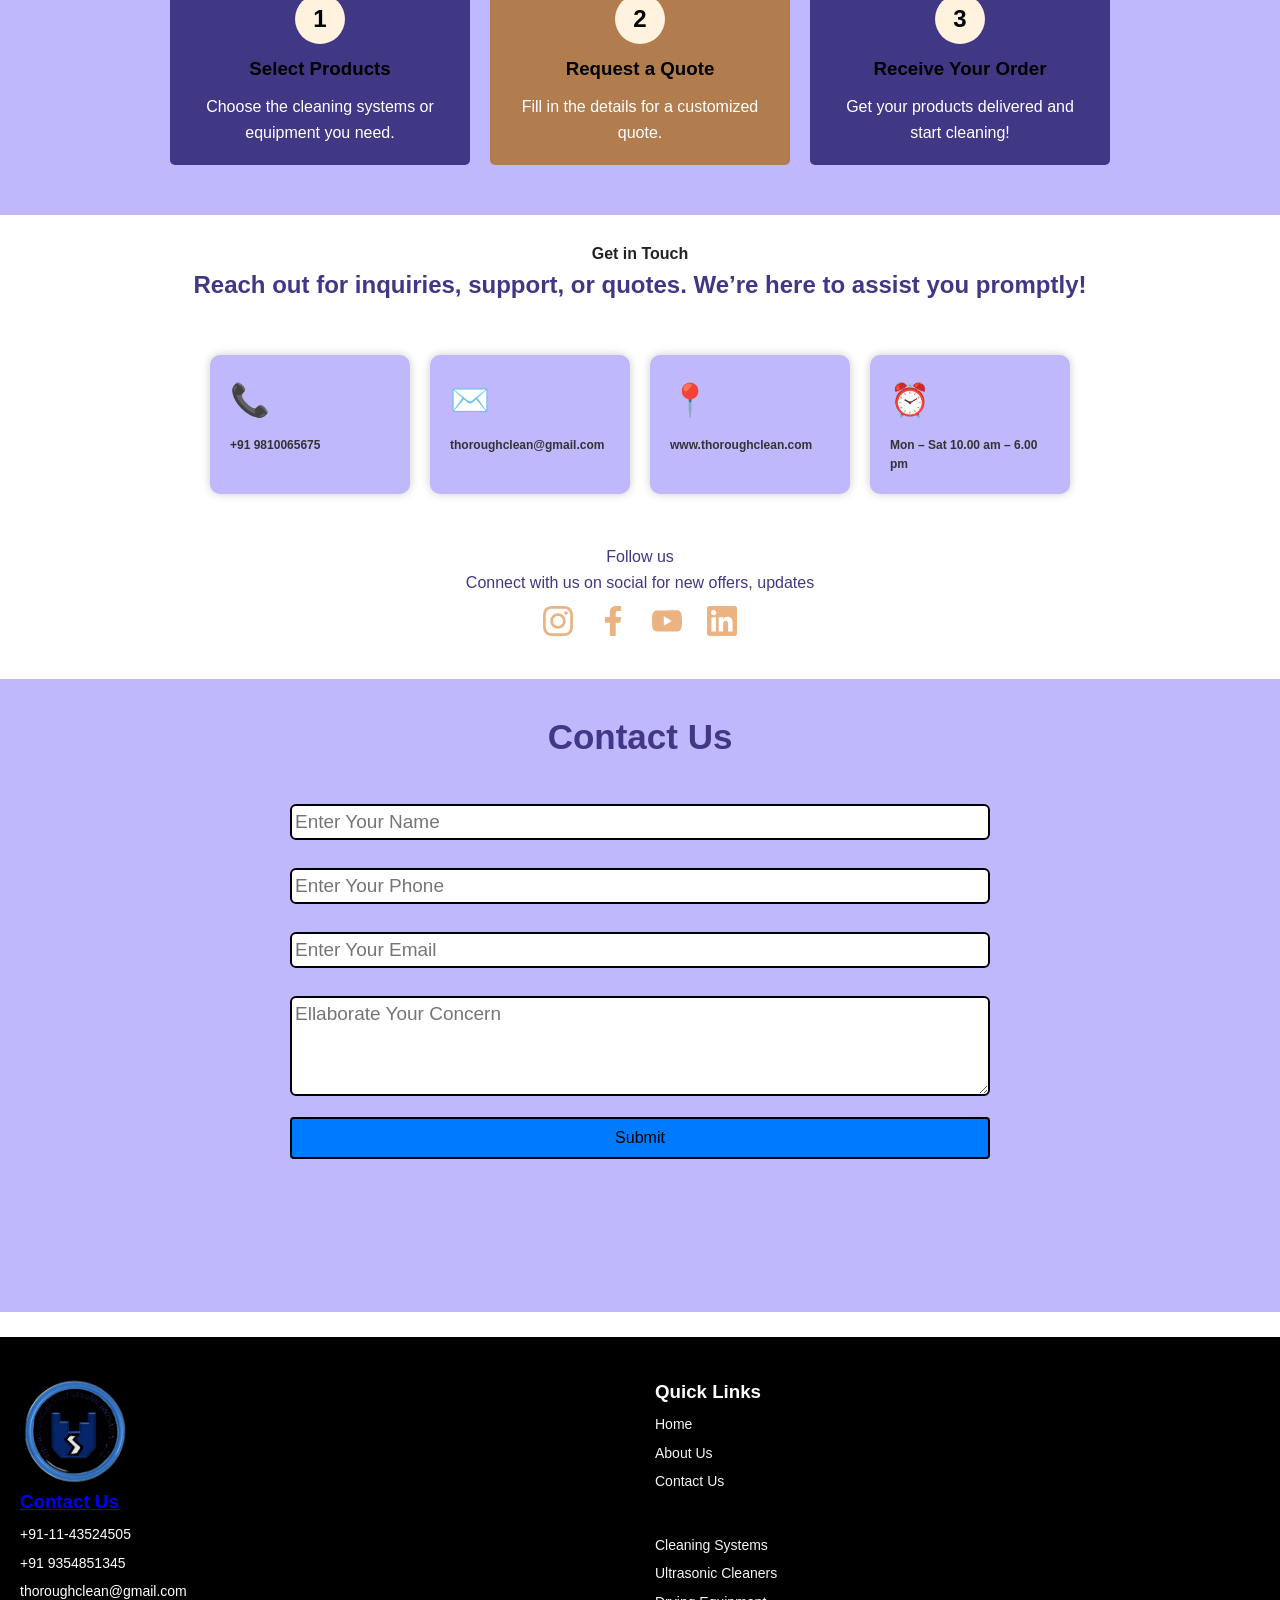
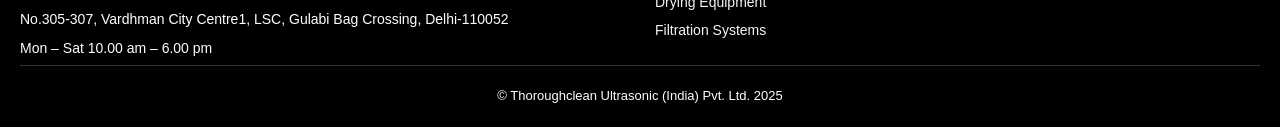
==== commit 5748678c: "Add files via upload added new file" ====
--- a/index.html
+++ b/index.html
@@ -35,7 +35,7 @@
 
 
    <div class="firstHalf">
-            <p class="text-big"><font-color="white">Thoroughclean Ultrasound (India) Pvt. Ltd</font-color></p>
+            <p class="text-big"><font-color="white">Thoroughclean Ultrasonic (India) Pvt. Ltd</font-color></p>
             </div>
             <br>
             <br>
@@ -44,7 +44,7 @@
     <div class="slider">
       <div class="slide-track">
         <div class="slide">
-          <img src="post.jpeg">
+          <img src="LLLL.png">
         </div>
         <div class="slide">
           <img src="po.jpeg">
@@ -57,7 +57,7 @@
         </div>
        
          <div class="slide">
-          <img src="post.jpeg">
+          <img src="LLLL.png">
         </div>
         <div class="slide">
           <img src="po.jpeg">
@@ -69,7 +69,7 @@
           <img src="sa.jpeg">
         </div>
          <div class="slide">
-          <img src="post.jpeg">
+          <img src="LLLL.png">
         </div>
         <div class="slide">
           <img src="po.jpeg">
@@ -81,7 +81,7 @@
           <img src="sa.jpeg">
         </div>
          <div class="slide">
-          <img src="post.jpeg">
+          <img src="LLLL.png">
         </div>
         <div class="slide">
           <img src="po.jpeg">
@@ -93,7 +93,7 @@
           <img src="sa.jpeg">
         </div>
         <div class="slide">
-          <img src="post.jpeg">
+          <img src="LLLL.png">
         </div>
         <div class="slide">
           <img src="po.jpeg">
@@ -106,7 +106,7 @@
         </div>
       </div>
        <div class="slide">
-          <img src="post.jpeg">
+          <img src="LLLL.png">
         </div>
         <div class="slide">
           <img src="po.jpeg">
@@ -237,7 +237,7 @@
         </ul>
       </div>
       <div class="card">
-        <img src="jew.jpeg" alt="Hot air drying chamber">
+        <img src="pic 5.jpeg" alt="Hot air drying chamber">
         <h3>Magnetic polisher for jewellers</h3>
         <p>Ultimate solution for multi-step cleaning processes.</p>
         <ul>
@@ -258,7 +258,7 @@
         </ul>
       </div>
       <div class="card">
-        <img src="multi.jpeg" alt="Hot air drying chamber">
+        <img src="pic 7.jpeg" alt="Hot air drying chamber">
         <h3>Multi plate filtration unit</h3>
         <p>Layered multi-plate filtration system</p>
         <ul>
@@ -268,7 +268,7 @@
         </ul>
       </div>
       <div class="card">
-        <img src="aqeous.jpeg" alt="Hot air drying chamber">
+        <img src="pic 8.jpeg" alt="Hot air drying chamber">
         <h3>Aqueous cleaning machine</h3>
         <p>Water-based parts cleaning machine</p>
         <ul>
@@ -288,7 +288,7 @@
         </ul>
       </div>
       <div class="card">
-        <img src="asse.jpeg" alt="Hot air drying chamber">
+        <img src="pic 10.jpeg" alt="Hot air drying chamber">
         <h3>Assembled PCB cleaning system</h3>
         <p>Precision PCB cleaning system</p>
         <ul>
@@ -298,7 +298,7 @@
         </ul>
       </div>
       <div class="card">
-        <img src="rotary.jpeg" alt="Hot air drying chamber">
+        <img src="pic 11.jpeg" alt="Hot air drying chamber">
         <h3>Rotary table cleaning, spraying and drying system</h3>
         <p>Rotary cleaning drying system</p>
         <ul>
@@ -308,7 +308,7 @@
         </ul>
       </div>
       <div class="card">
-        <img src="pcbb.jpeg" alt="Hot air drying chamber">
+        <img src="pic 12.jpeg" alt="Hot air drying chamber">
         <h3>PCB, semi-conductor cleaning system</h3>
         <p>Precision semiconductor PCB cleaning system</p>
         <ul>
@@ -318,7 +318,7 @@
         </ul>
       </div>
       <div class="card">
-        <img src="solvent.jpeg" alt="Hot air drying chamber">
+        <img src="pic 13.jpeg" alt="Hot air drying chamber">
         <h3>Solvent cleaning and drying system</h3>
         <p>Solvent-based cleaning drying system</p>
         <ul>
@@ -328,7 +328,7 @@
         </ul>
       </div>
        <div class="card">
-        <img src="com.jpeg" alt="Hot air drying chamber">
+        <img src="pic 14.jpeg" alt="Hot air drying chamber">
         <h3>Compact ultrasonic cleaner</h3>
         <p>Small ultrasonic cleaning device</p>
         <ul>
@@ -338,7 +338,7 @@
         </ul>
       </div>
       <div class="card">
-        <img src="lab.jpeg" alt="Hot air drying chamber">
+        <img src="pic15.jpeg" alt="Hot air drying chamber">
         <h3>Compact labware cleaning system</h3>
         <p>Compact labware cleaning unit</p>
         <ul>
@@ -358,7 +358,7 @@
         </ul>
       </div>
       <div class="card">
-        <img src="plcc.jpeg" alt="Hot air drying chamber">
+        <img src="pic 17.jpeg" alt="Hot air drying chamber">
         <h3>Multi stage automated cleaning system</h3>
         <p>Automated multi-stage cleaning system</p>
         <ul>
@@ -397,16 +397,7 @@
           <li>Ensures consistent results</li>
         </ul>
       </div>
-      <div class="card">
-        <img src="ert.jpeg" alt="Hot air drying chamber">
-        <h3>Ultrasonic generator module</h3>
-        <p>High-frequency ultrasonic power module</p>
-        <ul>
-          <li>Enhances cleaning efficiency</li>
-          <li>Supports multiple cleaning applications</li>
-          <li>Compact and reliable design</li>
-        </ul>
-      </div>
+      
 
       <!-- Continue adding cards here for each item as shown in your image -->
       <!-- You can also use loops with frameworks like React, Vue, or use templating in Django or PHP -->
--- a/style.css
+++ b/style.css
@@ -689,7 +689,17 @@
 }
 @media (max-width:768px){
   .firstHalf {
-     font-size: 18px;
+     background-color: #403885;
+      padding: 10pxpx;
+      width: 100%;
+      height: 50px;
+      justify-content: center;
+      align-items: center;
+      text-align: center;
+      text-decoration-color: none;
+      color: white;
+      font-size: 18px;
+      font-style: calc(Tahoma);
 }
 }
 .Half{
@@ -961,6 +971,20 @@
     display: block;
     color: #2e2e8f;
   }
+    .contact-btn {
+      background-color: #403885;
+      color: white;
+      padding: 4px 10px;
+      text-decoration: none;
+      border-radius: 2px;
+      font-weight: bold;
+      font-size: 10px;
+      transition: background-color 0.3s ease;
+    }
+  
+    .contact-btn:hover {
+      background-color: rgb(238, 9, 219);
+    }
 }
 .slider{
   height: 250px;
@@ -1190,16 +1214,17 @@
             background-position: center;
             background-repeat: no-repeat;
     }
-    @media(max-width:768){
-      .custom-image {
-          width: 700px;
-          height: 200px;
-          background-image: url('tyr.jpeg');
-          background-size: cover;
-          background-position: center;
-          background-repeat: no-repeat;
+        @media (max-width: 600px) {
+          .custom-image{
+          width: 100%;
+            height: 200px;
+            background-image: url('tyr.jpeg');
+            background-size: cover;
+            background-position: center;
+            background-repeat: no-repeat;
+
+          }
         }
-    }
     .map-section {
       display: flex;
       justify-content: space-between;
@@ -1278,6 +1303,18 @@
             background-position: center;
             background-repeat: no-repeat;
     }
+       
+        /* Smaller screen padding */
+        @media (max-width: 450px) {
+          .custom-imagee {
+            width: 100%;
+              height: 200px;
+              background-image: url('vvvv.jpeg');
+              background-size: cover;
+              background-position: center;
+              background-repeat: no-repeat;
+          }
+        }
     .career-section {
       padding: 15px 9px;
       max-width: 1200px;
